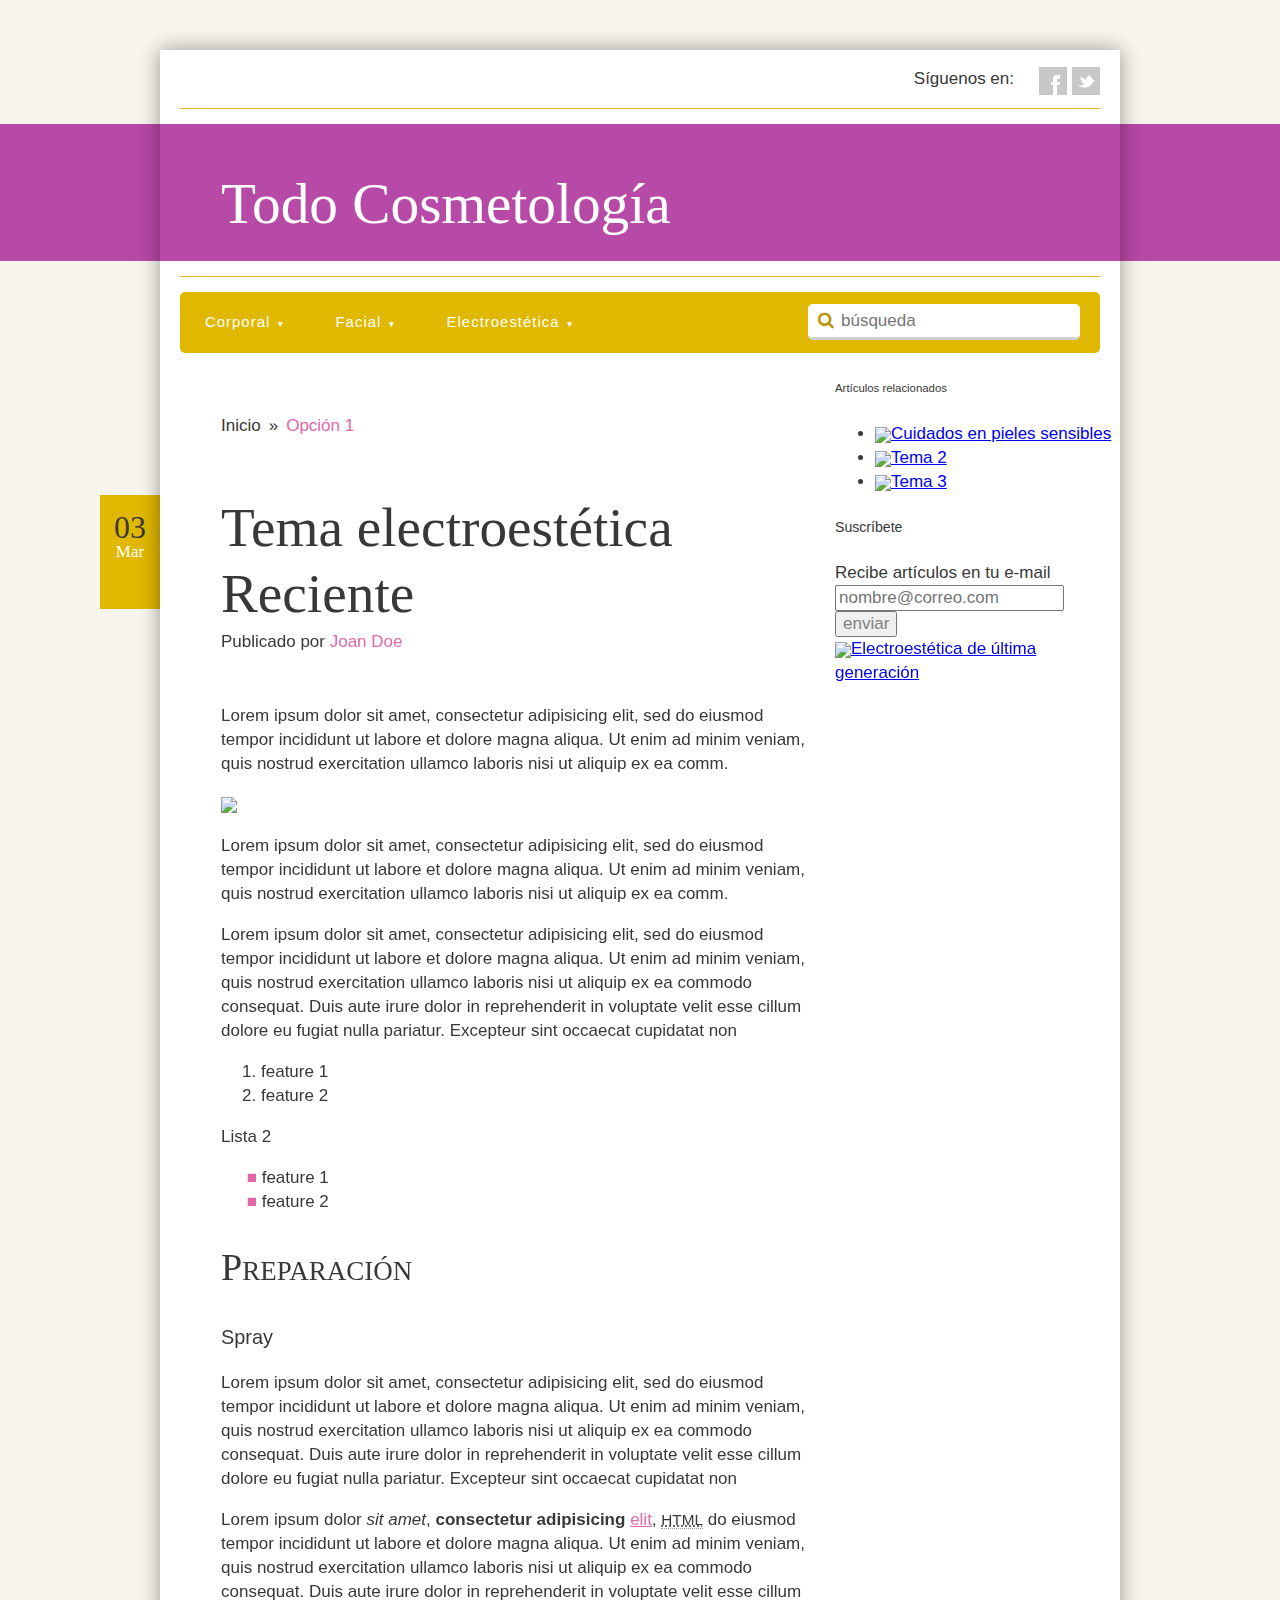
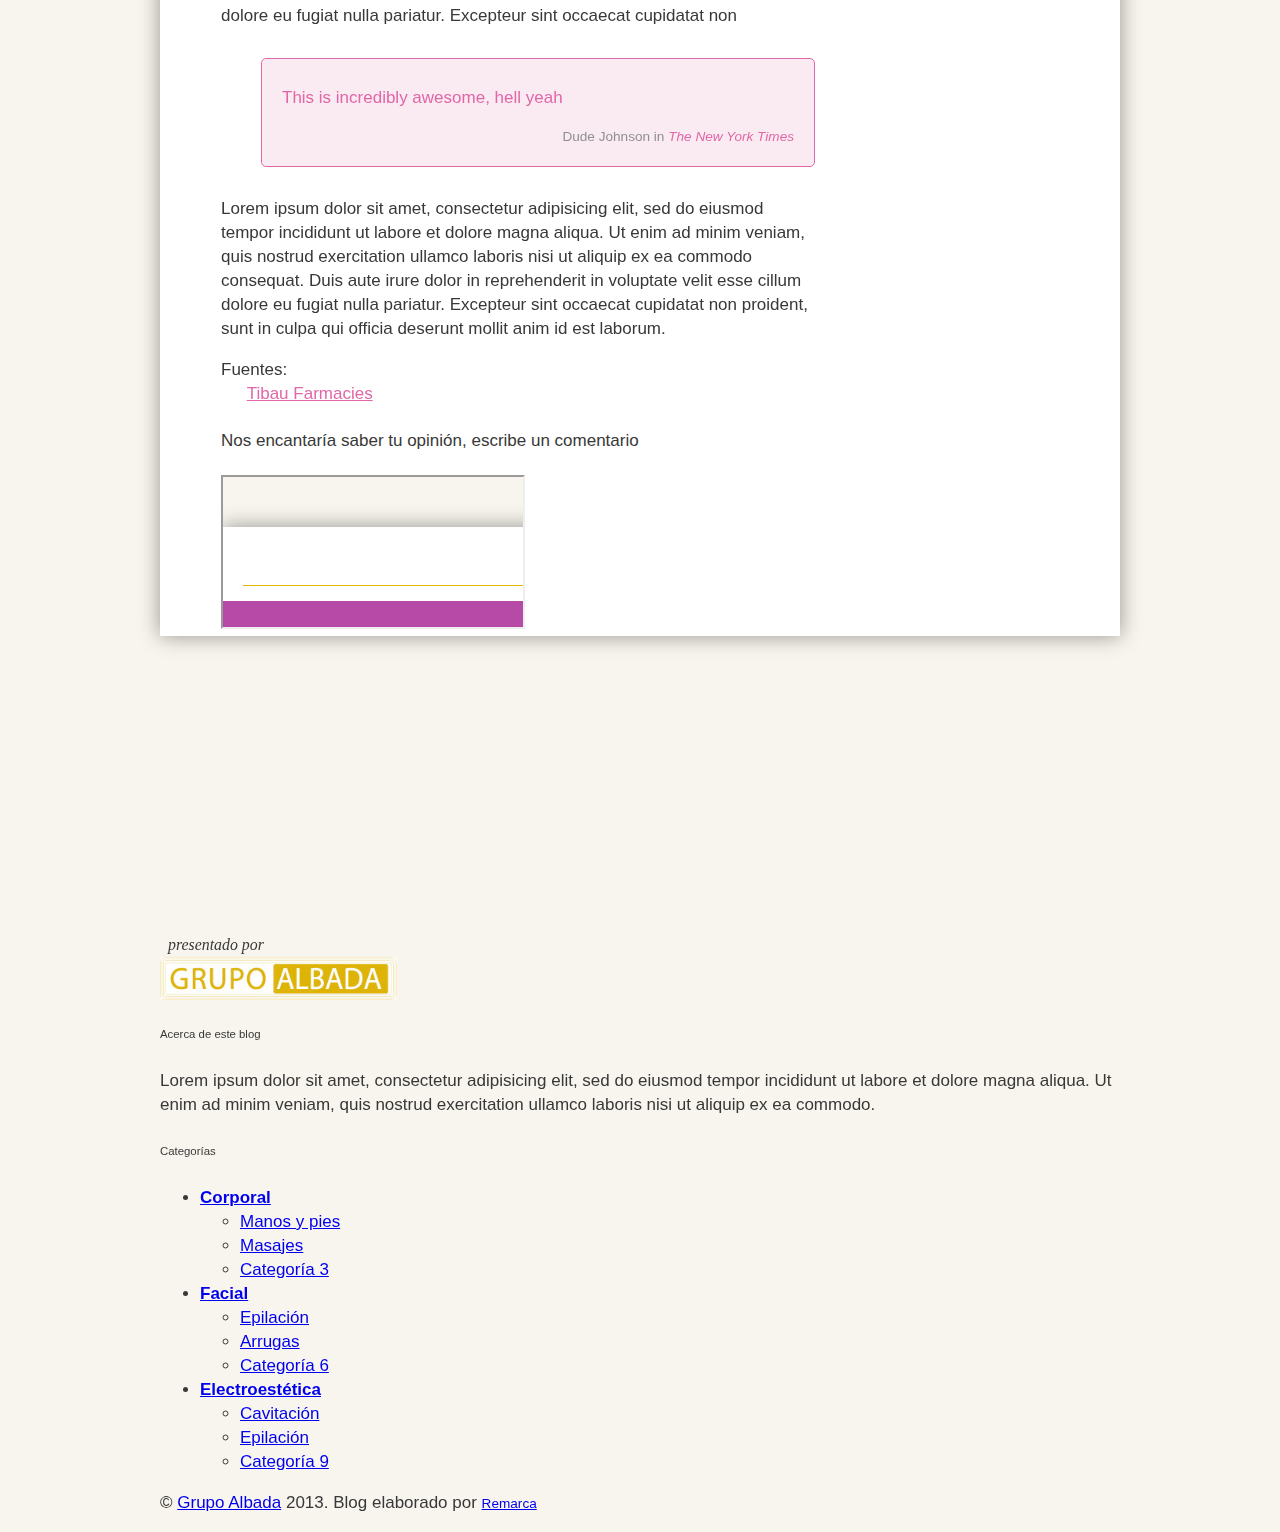
==== index.html @ e020bf1d "Articulo completado" ====
<!DOCTYPE html>
<!--[if lt IE 7]>      <html class="no-js lt-ie9 lt-ie8 lt-ie7"> <![endif]-->
<!--[if IE 7]>         <html class="no-js lt-ie9 lt-ie8"> <![endif]-->
<!--[if IE 8]>         <html class="no-js lt-ie9"> <![endif]-->
<!--[if gt IE 8]><!--> <html class="no-js"> <!--<![endif]-->
	<head>
		<meta charset="utf-8">
		<meta http-equiv="X-UA-Compatible" content="IE=edge,chrome=1">
		<title>Todo Cosmetología</title>
		<meta name="description" content="">
		<meta name="viewport" content="width=device-width">

		<!-- Place favicon.ico and apple-touch-icon.png in the root directory -->

		<link rel="stylesheet" href="css/normalize.css">
		<link rel="stylesheet" type="text/css" href="css/font-awesome.min.css"> 
		<!--[if IE 7]> 
		<link rel="stylesheet" type="text/css" href="css/font-awesome-ie7.min.css">
		<![endif]-->
		<link rel="stylesheet" href="css/main.css">
		<script src="js/vendor/modernizr-2.6.2.min.js"></script>
	</head>
	<body>
		<!--[if lt IE 7]>
			<p class="chromeframe">You are using an <strong>outdated</strong> browser. Please <a href="http://browsehappy.com/">upgrade your browser</a> or <a href="http://www.google.com/chromeframe/?redirect=true">activate Google Chrome Frame</a> to improve your experience.</p>
		<![endif]-->

		<!-- Add your site or application content here -->
		<div class="banda">&nbsp</div>
		<div id="page-wrap" class="page-width clearfix">
			<header>
				<div id="title">
					<HR>
					<a href="#" title="Todo Cosmetología"><div class="logo">Todo Cosmetología</div></a>
					<HR>
				</div>
				<div id="follow">
					<p>Síguenos en:</p>
					<ul class="social-icons">
						<li class="facebook"><a href="#">Facebook</a></li>
						<li class="twitter"><a href="#">Twitter</a></li>
					</ul>
				</div>
				<div class="menu clearfix">
					<nav id="main-menu">
						<ul>
							<li><a href="#">Corporal</a>
								<div class="dropdown visuallyhidden">
									<ul>
										<li>
											<ul class="sub-columna">
												<li><a href="#">Manos y pies</a></li>
												<li><a href="#">Patas</a></li>
												<li><a href="#">Pasteleria y <br> Sasonerie</a></li>
											</ul>
										</li>
										<li>
											<ul class="sub-columna">
												<li><a href="#">Opcion 2</a></li>
												<li><a href="#">Otra cosa</a></li>
											</ul>
										</li>
									</ul>
								</div>
							</li>
							<li><a href="#">Facial</a>
								<div class="dropdown visuallyhidden">
									<ul>
										<li>
											<ul class="sub-columna">
												<li><a href="#">Manos y pies</a></li>
												<li><a href="#">Patas</a></li>
												<li><a href="#">Pasteleria y <br> Sasonerie</a></li>
											</ul>
										</li>
										<li>
											<ul class="sub-columna">
												<li><a href="#">Opcion 2</a></li>
												<li><a href="#">Otra cosa</a></li>
											</ul>
										</li>
									</ul>
								</div>
							</li>
							<li><a href="#">Electroestética</a>
								<div class="dropdown visuallyhidden">
									<ul>
										<li>
											<ul class="sub-columna">
												<li><a href="#">Manos y pies</a></li>
												<li><a href="#">Patas</a></li>
												<li><a href="#">Pasteleria y <br> Sasonerie</a></li>
											</ul>
										</li>
										<li>
											<ul class="sub-columna">
												<li><a href="#">Opcion 2</a></li>
												<li><a href="#">Otra cosa</a></li>
											</ul>
										</li>
									</ul>
								</div>
							</li>
						</ul>
					</nav>	<!-- End of main-menu -->
					<form>
						<label class="visuallyhidden">Búsqueda</label>
						<i class="icon-search"></i><input type="search" name="search" placeholder="búsqueda">
						<button class="visuallyhidden" type="submit">Buscar</button> <!-- Buscar con enter key, aparecer boton cuando este activo -->
					</form>
				</div>	<!-- End of menu -->

			</header> <!-- END of header -->
			<div id="main-content">
				<nav id="breadcrumbs">
					<ul>
						<li><a href="#">Inicio</a><span class="divider">&raquo;</span></li> <!-- bootstarp o foundation? -->
						<li><a href="#">Opción 1</a></li>
					</ul>
				</nav>
				<div class="blog-post">
					<article>
						<h1>Tema electroestética Reciente</h1>
						<time datetime="2013-01-10" itemprop="datePublished"><span>03</span><p>Mar</p></time>
						<div class="author">Publicado por <span>Joan Doe</span></div>
						<p class="intro">Lorem ipsum dolor sit amet, consectetur adipisicing elit, sed do eiusmod
						tempor incididunt ut labore et dolore magna aliqua. Ut enim ad minim veniam,
						quis nostrud exercitation ullamco laboris nisi ut aliquip ex ea comm.</p>
						<img src="http://placehold.it/595x397">
						<p>Lorem ipsum dolor sit amet, consectetur adipisicing elit, sed do eiusmod
						tempor incididunt ut labore et dolore magna aliqua. Ut enim ad minim veniam,
						quis nostrud exercitation ullamco laboris nisi ut aliquip ex ea comm.</p>
						<p>Lorem ipsum dolor sit amet, consectetur adipisicing elit, sed do eiusmod
						tempor incididunt ut labore et dolore magna aliqua. Ut enim ad minim veniam,
						quis nostrud exercitation ullamco laboris nisi ut aliquip ex ea commodo
						consequat. Duis aute irure dolor in reprehenderit in voluptate velit esse
						cillum dolore eu fugiat nulla pariatur. Excepteur sint occaecat cupidatat non
						</p>
						<ol>
							<li>feature 1</li>
							<li>feature 2</li>
						</ol>
						<p>Lista 2</p>
						<ul>
							<li>feature 1</li>
							<li>feature 2</li>
						</ul>
						<h2>Preparación</h2>
						<h3>Spray</h3>
						<p>Lorem ipsum dolor sit amet, consectetur adipisicing elit, sed do eiusmod
						tempor incididunt ut labore et dolore magna aliqua. Ut enim ad minim veniam,
						quis nostrud exercitation ullamco laboris nisi ut aliquip ex ea commodo
						consequat. Duis aute irure dolor in reprehenderit in voluptate velit esse
						cillum dolore eu fugiat nulla pariatur. Excepteur sint occaecat cupidatat non
						</p>
						<p>Lorem ipsum dolor <em>sit amet</em>, <strong>consectetur adipisicing</strong> <a href="#" title="blagh">elit</a>, <abbr class="iniciales" title="Hyper Text Markup Lannguage">HTML</abbr> do eiusmod
						tempor incididunt ut labore et dolore magna aliqua. Ut enim ad minim veniam,
						quis nostrud exercitation ullamco laboris nisi ut aliquip ex ea commodo
						consequat. Duis aute irure dolor in reprehenderit in voluptate velit esse
						cillum dolore eu fugiat nulla pariatur. Excepteur sint occaecat cupidatat non
						</p>
						<blockquote>
							<p>This is incredibly awesome, hell yeah</p>
							<small>Dude Johnson in <cite title="NY Times">The New York Times</cite></small>
						</blockquote>
						<p>Lorem ipsum dolor sit amet, consectetur adipisicing elit, sed do eiusmod
						tempor incididunt ut labore et dolore magna aliqua. Ut enim ad minim veniam,
						quis nostrud exercitation ullamco laboris nisi ut aliquip ex ea commodo
						consequat. Duis aute irure dolor in reprehenderit in voluptate velit esse
						cillum dolore eu fugiat nulla pariatur. Excepteur sint occaecat cupidatat non
						proident, sunt in culpa qui officia deserunt mollit anim id est laborum.</p>
						<span>Fuentes:</span>
						<ul>
							<li><a href="#">Tibau Farmacies</a></li>
						</ul>
					</article>
					<div id="comments">
						<h4>Nos encantaría saber tu opinión, escribe un comentario</h4>
						<iframe src="#"></iframe>
					</div>
				</div> <!-- END of blog-post -->
			</div> <!-- END of main-content -->
			<aside>
				<div class="articulos-sidebar">
					<h6>Artículos relacionados</h6>
					<ul>
						<li><a href="#"><img src="http://placehold.it/80x110"/><span>Cuidados en pieles sensibles</span></a></li>
						<li><a href="#"><img src="http://placehold.it/80x110"/><span>Tema 2</span></a></li>
						<li><a href="#"><img src="http://placehold.it/80x110"/><span>Tema 3</span></a></li>
					</ul>
				</div>
				<div id="suscribirse">
					<h5>Suscríbete</h5>
					<form>
						<label for="suscribe">Recibe artículos en tu e-mail</label>
						<input name="suscribe" placeholder="nombre@correo.com" type="email">
						<input type="submit" name="enviar" value="enviar">
					</form>
				</div>
				<div class="ad-sidebar">
					<a href="#"><img src="http://placehold.it/285x161" /><span>Electroestética de última generación</span></a>
				</div>
			</aside> <!-- END of Sidebar -->
		</div> <!-- END of page-wrap -->
		<footer class="page-width">
		<div id="grupoalbada" class="page-width">
			<SPAN>presentado por</SPAN>
			<a href="#"><img src="img/albada-logo.jpg" alt="Grupo Albada"/></a>
		</div>
		<div>
			<H6>Acerca de este blog</H6>
			<p>Lorem ipsum dolor sit amet, consectetur adipisicing elit, sed do eiusmod
			tempor incididunt ut labore et dolore magna aliqua. Ut enim ad minim veniam,
			quis nostrud exercitation ullamco laboris nisi ut aliquip ex ea commodo.</p>
		</div>
		<div>
			<h6>Categorías</h6>
			<ul>
				<li><strong><a href="#">Corporal</a></strong>
					<ul>
						<li><a href="#">Manos y pies</a></li>
						<li><a href="#">Masajes</a></li>
						<li><a href="#">Categoría 3</a></li>
					</ul>
				</li>
				<li><strong><a href="#">Facial</a></strong>
					<ul>
						<li><a href="#">Epilación</a></li>
						<li><a href="#">Arrugas</a></li>
						<li><a href="#">Categoría 6</a></li>
					</ul>
				</li>
				<li><strong><a href="#">Electroestética</a></strong>
					<ul>
						<li><a href="#">Cavitación</a></li>
						<li><a href="#">Epilación</a></li>
						<li><a href="#">Categoría 9</a></li> 
					</ul>
				</li>
			</ul>
		</div>
		<div id="copyright">
			<p>&copy; <a href="#">Grupo Albada</a> 2013. Blog elaborado por <small><a href="#">Remarca</a></small></p>
		</div>

		</footer>


		<script src="//ajax.googleapis.com/ajax/libs/jquery/1.9.1/jquery.min.js"></script>
		<script>window.jQuery || document.write('<script src="js/vendor/jquery-1.9.1.min.js"><\/script>')</script>
		<script src="js/plugins.js"></script>
		<script src="js/main.js"></script>

		<!-- Google Analytics: change UA-XXXXX-X to be your site's ID. -->
		<script>
			var _gaq=[['_setAccount','UA-XXXXX-X'],['_trackPageview']];
			(function(d,t){var g=d.createElement(t),s=d.getElementsByTagName(t)[0];
			g.src=('https:'==location.protocol?'//ssl':'//www')+'.google-analytics.com/ga.js';
			s.parentNode.insertBefore(g,s)}(document,'script'));
		</script>
	</body>
</html>
---- css/main.css ----
/*
 * HTML5 Boilerplate
 *
 * What follows is the result of much research on cross-browser styling.
 * Credit left inline and big thanks to Nicolas Gallagher, Jonathan Neal,
 * Kroc Camen, and the H5BP dev community and team.
 */

/* ==========================================================================
   Imports
   ========================================================================== */

@import url(http://fast.fonts.com/cssapi/2db1a53e-09d8-42f1-ae1e-91b270058170.css);

/* ==========================================================================
   Base styles: opinionated defaults
   ========================================================================== */

html,
button,
input,
select,
textarea {
    color: #383838;
}

body {
    font-size: 1.0625em; /* 17px / 16px */
    line-height: 1.411764706;   
}

/*
 * Remove text-shadow in selection highlight: h5bp.com/i
 * These selection declarations have to be separate.
 * Customize the background color to match your design.
 */

::-moz-selection {
    background: #E167A7;
    text-shadow: none;
}

::selection {
    background: #E167A7;
    text-shadow: none;
}

/*
 * A better looking default horizontal rule
 */

hr {
    display: block;
    height: 1px;
    border: 0;
    border-top: 1px solid #ccc;
    margin: 1em 0;
    padding: 0;
}

/*
 * Remove the gap between images and the bottom of their containers: h5bp.com/i/440
 */

img {
    vertical-align: middle;
}

/*
 * Remove default fieldset styles.
 */

fieldset {
    border: 0;
    margin: 0;
    padding: 0;
}

/*
 * Allow only vertical resizing of textareas.
 */

textarea {
    resize: vertical;
}

/* ==========================================================================
   Chrome Frame prompt
   ========================================================================== */

.chromeframe {
    margin: 0.2em 0;
    background: #ccc;
    color: #000;
    padding: 0.2em 0;
}

/* ==========================================================================
   Typography
   ========================================================================== */

/*font-family:'Didot W01 Bold';
font-family:'Didot W02 Bold Italic';*/

body, p, span {
    font-family: 'CallunaSansW01-Regular', sans-serif;
}

h1, h2 {
    font-family: "AbrilW01-DisplayRegular", Didot, Garamond, serif;
    line-height: 1.2;
    font-weight: normal;
}

h3, h4, h5, h6 {
    font-family: 'Calluna Sans W01 Bold', 'Helvetica-bold', sans-serif;
    font-weight: normal;
}

h1 { font-size: 3.25em; }
h2 { font-size: 2.25em; }


form input {
    color: gray;
}

.logo  {
    color: white;
    font-style: normal;
    font-weight: normal;
    font-size: 3.37125em;
    font-family: "AbrilW01-DisplayItalic", Didot, Garamond, serif;
}

#grupoalbada span {
    font-size: .933333em;
    font-family: Georgia, Times, serif;
    font-style: italic;
}

#title a { text-decoration: none; }

#main-menu ul li a {    
    font-size: 0.875em; /* 14px / 16px */
    font-family: 'Calluna Sans W01 Bold', 'Helvetica-bold', sans-serif;
    text-decoration: none;
    color:#fff;
    letter-spacing: .07em;
}

/* Article */

time {
    text-align: center;
}

time span, time p {
    font-family: 'AbrilW01-DisplayRegular', Didot, Garamond, serif;
}

time span {
    font-size: 1.875em;
}

time p {
    color: white;
}

.author span {
    color: #E167A7;
}

article h2 {
    font-variant: small-caps;
}

article a {
    color: #E167A7;
}

article strong {
    font-family: 'Calluna Sans W01 Bold', "Helvetica-bold", sans-serif;
}

blockquote {
    color: #E167A7;
}

blockquote small {
    color: #909090;
    text-align: right;
}

blockquote cite {
    color: #E167A7;
}

.iniciales {
    font-size: 90%;
    text-transform: uppercase;
}

/* ==========================================================================
   Author's custom styles
   ========================================================================== */

html {
    background: #F7F5ED;
}

.banda {
    content: "";
    width: 100%;
    height: 137px;
    position: absolute;
    top: 124px;
    background-color: #B749A7;
    z-index: -10;
}

.page-width {
    width: 960px;
}

#grupoalbada {
    margin: 40px auto 0;
}
#grupoalbada span { padding-left: .833333333%; }
#grupoalbada a {
    display: block;
}
#grupoalbada img {
    width: 237px;
}

.social-icons {
    margin-right: 20px;
    margin-left: -20px;
}

.social-icons li {
    display: inline;
    list-style: none;
    text-indent: -9999px;
    margin-left: 5px;
    float: left;
    -webkit-transition: all 0.3s ease-in-out;
       -moz-transition: all 0.3s ease-in-out;
        -ms-transition: all 0.3s ease-in-out;
         -o-transition: all 0.3s ease-in-out;
            transition: all 0.3s ease-in-out;
}

.social-icons li a {
    background-repeat: no-repeat;
    background-position: 0 0;
    display: block;
    height: 28px;
    width: 28px;
}

.social-icons li:hover { background-position: 0 -38px; }

.facebook { background: url('../img/icons/social/facebook.png') no-repeat; }
.twitter { background: url('../img/icons/social/twitter.png') no-repeat; }

#page-wrap {
    margin: 50px auto 297px;
    background: white;
    box-shadow: 0 0 20px rgba(0,0,0,0.4);
}

header { 
    position: relative;
    padding-top: 43px; 
}

header hr {
    margin: 15px 0;
    background: #E1B800;
    border: none;
    border-left: 20px solid white;
    border-right: 20px solid white;
}

#follow {
    top: 0;
    right: 0;
    position: absolute;
}

#follow p, #follow li {
    float: left;
}

#follow ul { float: right;}

.logo {
    background: #B749A7;
    padding: 40px 6.354166667% 0; /* 61px / 960px */
    height: 97px;
}

/* Menu principal */

.menu {
    background-color: #E1B800;
    border-radius: 5px;
    margin: 0 20px;
}

#main-menu ul {
    margin: 0;
}

#main-menu ul li {
    float: left;
}



#main-menu ul li a {
    display: block;
    padding: 20px 25px;  
}

#main-menu ul li a:hover {
    background-color: #b69400;
}

#main-menu ul li:first-child a {
    border-radius: 5px 0 0 5px;
}

#main-menu ul li a:after {
    content: "\25BC";
    font-size: .5625em;
    padding-left: .7em;
}

.dropdown {
    position: absolute;
    background-color: #b69400;
    margin-top: -3px;
    border-top: 3px solid #E1B800;
    box-shadow: inset 0px 4px 5px -5px rgba(0,0,0,0.5);
    padding-bottom: 20px;
    border-radius: 0 0 5px 5px;
}

.dropdown li {
    float: none;
}

#main-menu .dropdown ul li a:after {
    content: none;
}

#main-menu .dropdown ul.sub-columna li {
    float: none;
}

#main-menu .dropdown ul li a {
    padding-bottom: 0;
}

#main-menu .dropdown ul li a:hover {
    color: #806800;
    background: transparent;
    -webkit-transition: all .15s ease;
       -moz-transition: all .15s ease;
         -o-transition: all .15s ease;
            transition: all .15s ease;
}

.arrow-right {
    width: 0;
    height: 0;
    border-top: 5px solid transparent;
    border-bottom: 5px solid transparent;
    border-left: 5px solid white;
}

.menu form {
    position: relative;
    float: right;
    padding: 12px 20px;
}

.menu form input,  .menu form button {
    vertical-align: middle;
}

.menu form input {
    height: 30px;
    width: 237px;
    border-radius: 5px;
    border: none;
    border-top: solid transparent 1px;
    border-bottom: solid #d0d0d0 3px;
    padding-left: 33px;
}

.menu form i {
    position: absolute;
    left: 30px;
    top: 1.1em;
    color: #b69400;
}

.menu form input:focus {
    outline: none;
}

/* layout */

#main-content {
    float: left;
    width: 594px;
    padding: 0 20px 0 61px;
}

aside {
    float: right;
    width: 285px;
}

footer {
    margin: 0 auto;
    clear: both;
}

/* Contenidos */

#breadcrumbs {
    padding: 44px 0;
}


#breadcrumbs li {
    float: left;
    margin-left: 8px;
}

#breadcrumbs li:first-child {
    margin: 0;
}

#breadcrumbs li a {
    text-decoration: none;
    color: #383838;
}

#breadcrumbs li a:last-child {
    color: #E167A7;
}

#breadcrumbs li a:hover {
    border-bottom: 2px solid #E167A7;
    -webkit-transition: all .15s ease;
       -moz-transition: all .15s ease;
         -o-transition: all .15s ease;
            transition: all .15s ease;
}

#breadcrumbs span {
    margin-left: 8px;
}

article {
    position: relative;
}

time {
    padding-top: 10px;
    width: 60px;
    height: 104px;
    position: absolute;
    background-color: #E1B800;
    top: 0;
    margin-left: -121px;
    z-index: -1;

}

time p {
    margin-top: -10px;
    clear: left;
}

.author {
    margin-top: -35px;
    margin-bottom: 50px;
}

blockquote {
    background-color: #faebf3;
    padding: 10px 20px 20px;
    margin: 30px 0px 30px 40px;
    border: 1px solid #E167A7;
    border-radius: 5px;
}

blockquote small {
    width: 100%;
    display: block;
}

abbr[title], abbr[data-original-title] {
cursor: help;
border-bottom: 1px dotted #999999;
}

article ul {
    list-style: none;
    padding: 0;
    margin: 0;
}

article ul li {
    padding-left: 2.5em;
    text-indent: -.99em;
}

article ul li:before {
    content: "\25A0 \0020";
    color: #E167A7;
}
article ul:last-child li:before {
    content: none;
    color: red;
}


/* ==========================================================================
   Helper classes
   ========================================================================== */

/*
 * Image replacement
 */

.ir {
    background-color: transparent;
    border: 0;
    overflow: hidden;
    /* IE 6/7 fallback */
    *text-indent: -9999px;
}

.ir:before {
    content: "";
    display: block;
    width: 0;
    height: 150%;
}

/*
 * Hide from both screenreaders and browsers: h5bp.com/u
 */

.hidden {
    display: none !important;
    visibility: hidden;
}

/*
 * Hide only visually, but have it available for screenreaders: h5bp.com/v
 */

.visuallyhidden {
    border: 0;
    clip: rect(0 0 0 0);
    height: 1px;
    margin: -1px;
    overflow: hidden;
    padding: 0;
    position: absolute;
    width: 1px;
}

/*
 * Extends the .visuallyhidden class to allow the element to be focusable
 * when navigated to via the keyboard: h5bp.com/p
 */

.visuallyhidden.focusable:active,
.visuallyhidden.focusable:focus {
    clip: auto;
    height: auto;
    margin: 0;
    overflow: visible;
    position: static;
    width: auto;
}

/*
 * Hide visually and from screenreaders, but maintain layout
 */

.invisible {
    visibility: hidden;
}

/*
 * Clearfix: contain floats
 *
 * For modern browsers
 * 1. The space content is one way to avoid an Opera bug when the
 *    `contenteditable` attribute is included anywhere else in the document.
 *    Otherwise it causes space to appear at the top and bottom of elements
 *    that receive the `clearfix` class.
 * 2. The use of `table` rather than `block` is only necessary if using
 *    `:before` to contain the top-margins of child elements.
 */

.clearfix:before,
.clearfix:after {
    content: " "; /* 1 */
    display: table; /* 2 */
}

.clearfix:after {
    clear: both;
}

/*
 * For IE 6/7 only
 * Include this rule to trigger hasLayout and contain floats.
 */

.clearfix {
    *zoom: 1;
}

/* ==========================================================================
   EXAMPLE Media Queries for Responsive Design.
   Theses examples override the primary ('mobile first') styles.
   Modify as content requires.
   ========================================================================== */

@media only screen and (min-width: 35em) {
    /* Style adjustments for viewports that meet the condition */
}

@media print,
       (-o-min-device-pixel-ratio: 5/4),
       (-webkit-min-device-pixel-ratio: 1.25),
       (min-resolution: 120dpi) {
    /* Style adjustments for high resolution devices */
}

/* ==========================================================================
   Print styles.
   Inlined to avoid required HTTP connection: h5bp.com/r
   ========================================================================== */

@media print {
    * {
        background: transparent !important;
        color: #000 !important; /* Black prints faster: h5bp.com/s */
        box-shadow: none !important;
        text-shadow: none !important;
    }

    a,
    a:visited {
        text-decoration: underline;
    }

    a[href]:after {
        content: " (" attr(href) ")";
    }

    abbr[title]:after {
        content: " (" attr(title) ")";
    }

    /*
     * Don't show links for images, or javascript/internal links
     */

    .ir a:after,
    a[href^="javascript:"]:after,
    a[href^="#"]:after {
        content: "";
    }

    pre,
    blockquote {
        border: 1px solid #999;
        page-break-inside: avoid;
    }

    thead {
        display: table-header-group; /* h5bp.com/t */
    }

    tr,
    img {
        page-break-inside: avoid;
    }

    img {
        max-width: 100% !important;
    }

    @page {
        margin: 0.5cm;
    }

    p,
    h2,
    h3 {
        orphans: 3;
        widows: 3;
    }

    h2,
    h3 {
        page-break-after: avoid;
    }
}
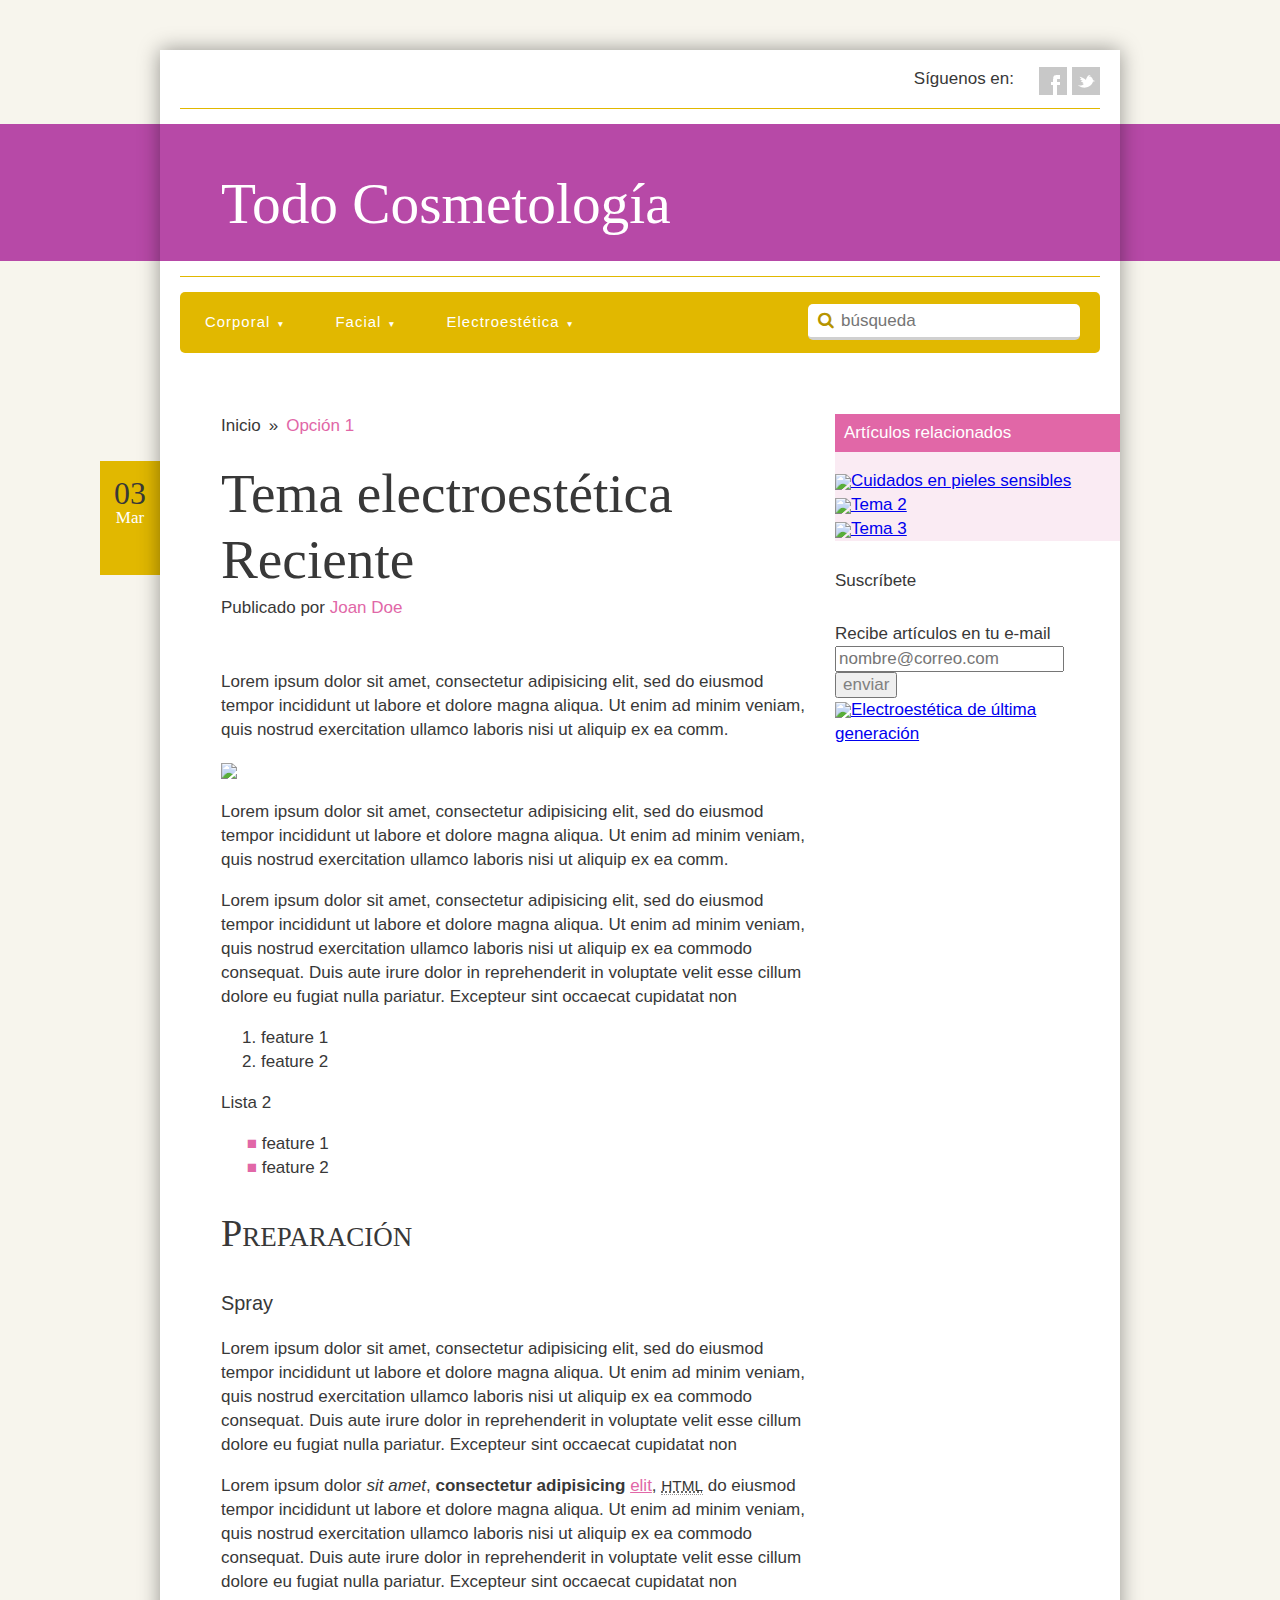
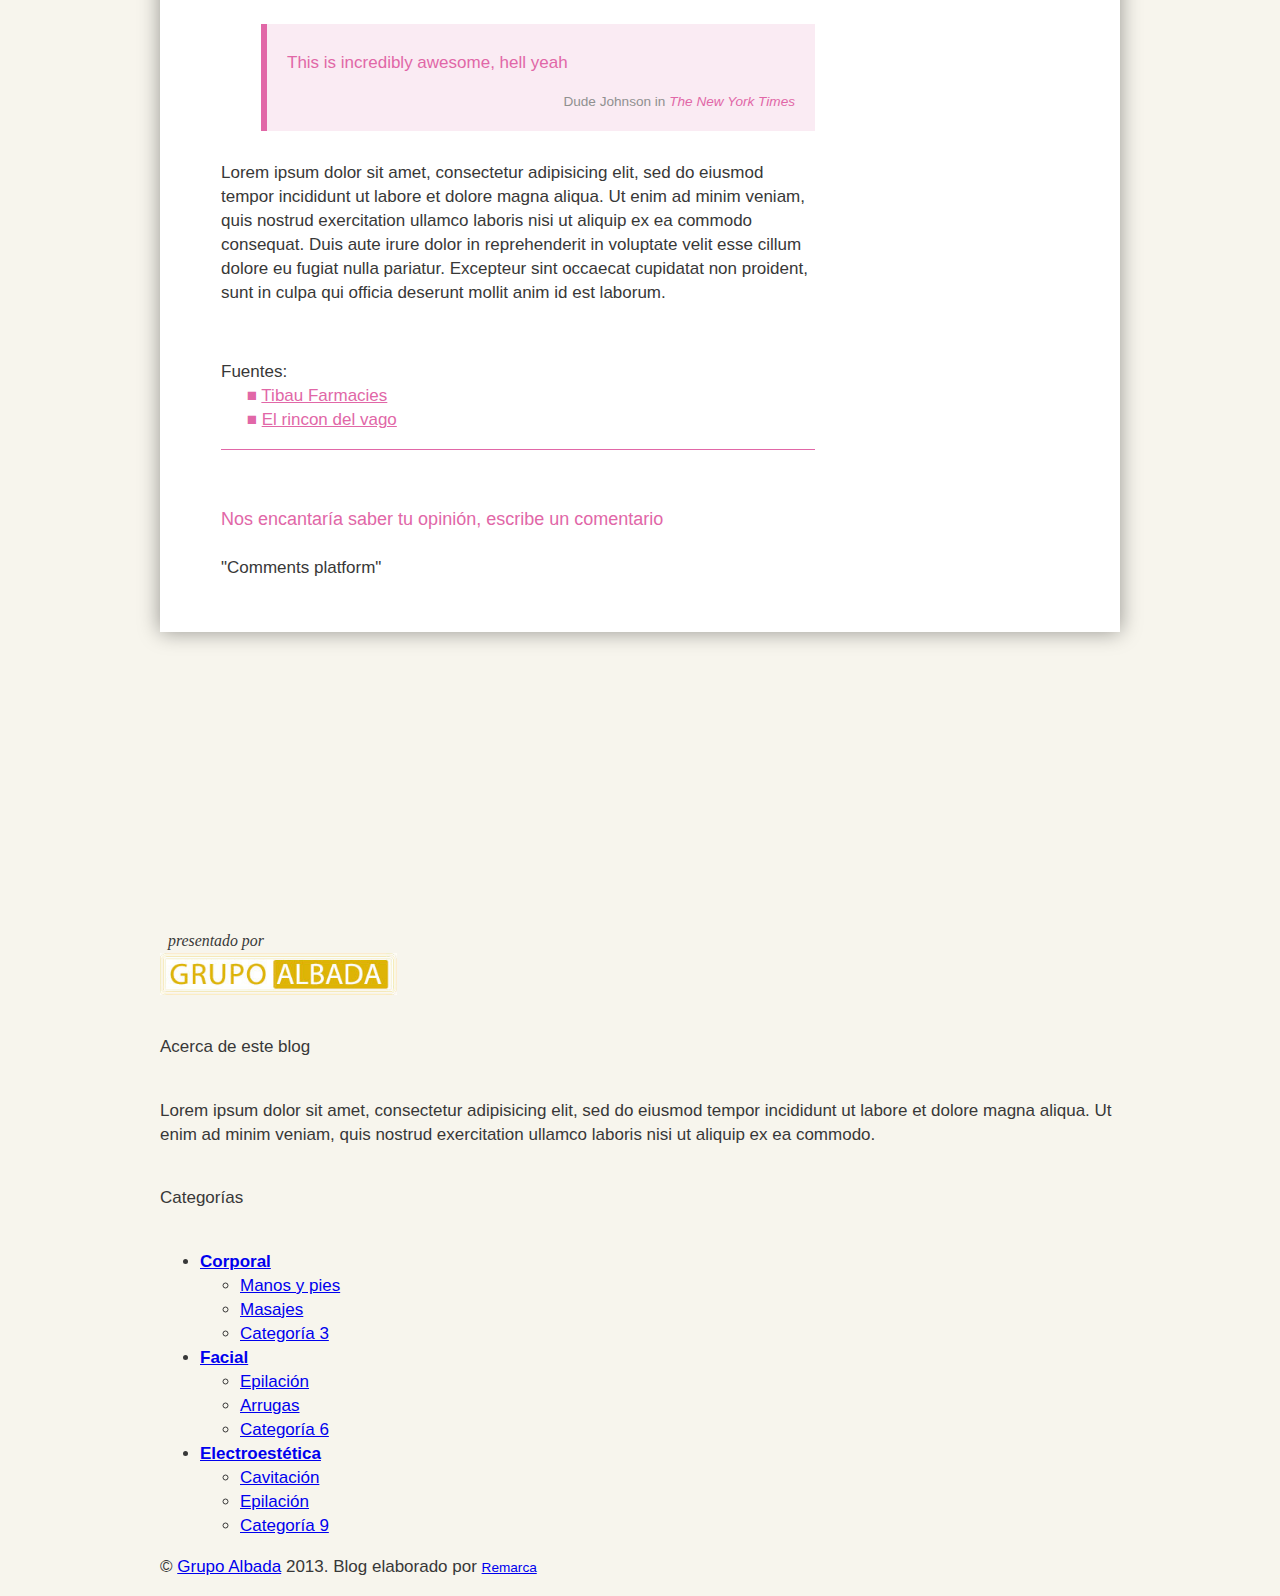
==== commit 82160a18: "Beginning of sidebars" ====
--- a/index.html
+++ b/index.html
@@ -169,26 +169,31 @@
 						consequat. Duis aute irure dolor in reprehenderit in voluptate velit esse
 						cillum dolore eu fugiat nulla pariatur. Excepteur sint occaecat cupidatat non
 						proident, sunt in culpa qui officia deserunt mollit anim id est laborum.</p>
-						<span>Fuentes:</span>
-						<ul>
-							<li><a href="#">Tibau Farmacies</a></li>
-						</ul>
+						<div class="referencia">
+							<span>Fuentes:</span>
+							<ul>
+								<li><a href="#">Tibau Farmacies</a></li>
+								<li><a href="#">El rincon del vago</a></li>
+							</ul>
+						<hr>
+						</div>
 					</article>
 					<div id="comments">
 						<h4>Nos encantaría saber tu opinión, escribe un comentario</h4>
-						<iframe src="#"></iframe>
+						<!-- <iframe src="#"></iframe> -->
+						<div>"Comments platform"</div>
 					</div>
 				</div> <!-- END of blog-post -->
 			</div> <!-- END of main-content -->
 			<aside>
-				<div class="articulos-sidebar">
+				<nav class="articulos-sidebar">
 					<h6>Artículos relacionados</h6>
 					<ul>
 						<li><a href="#"><img src="http://placehold.it/80x110"/><span>Cuidados en pieles sensibles</span></a></li>
 						<li><a href="#"><img src="http://placehold.it/80x110"/><span>Tema 2</span></a></li>
 						<li><a href="#"><img src="http://placehold.it/80x110"/><span>Tema 3</span></a></li>
 					</ul>
-				</div>
+				</nav>
 				<div id="suscribirse">
 					<h5>Suscríbete</h5>
 					<form>
--- a/css/main.css
+++ b/css/main.css
@@ -119,6 +119,9 @@
 
 h1 { font-size: 3.25em; }
 h2 { font-size: 2.25em; }
+h3 { font-size: 1.17em; }
+h4 { font-size: 1.058em;}
+h5, h6 { font-size: 1em; }
 
 
 form input {
@@ -199,6 +202,18 @@
 .iniciales {
     font-size: 90%;
     text-transform: uppercase;
+}
+
+#comments h4 {
+    color: #E167A7;
+    font-size: 1.058823529em; 
+}
+
+/* Sidebar */
+
+aside h6 {
+    font-family: 'CallunaSansW01-Regular', Helvetica, sans-serif;
+    color: #fff;
 }
 
 /* ==========================================================================
@@ -269,6 +284,7 @@
     margin: 50px auto 297px;
     background: white;
     box-shadow: 0 0 20px rgba(0,0,0,0.4);
+    padding-bottom: 3.058823529em;
 }
 
 header { 
@@ -418,7 +434,7 @@
 #main-content {
     float: left;
     width: 594px;
-    padding: 0 20px 0 61px;
+    margin: 61px 20px 0 61px;
 }
 
 aside {
@@ -434,7 +450,11 @@
 /* Contenidos */
 
 #breadcrumbs {
-    padding: 44px 0;
+    padding-bottom: 10px;
+}
+
+#breadcrumbs ul {
+    margin: 0;
 }
 
 
@@ -498,8 +518,7 @@
     background-color: #faebf3;
     padding: 10px 20px 20px;
     margin: 30px 0px 30px 40px;
-    border: 1px solid #E167A7;
-    border-radius: 5px;
+    border-left: 6px solid #E167A7;
 }
 
 blockquote small {
@@ -532,6 +551,29 @@
     color: red;
 }
 
+.referencia {
+    margin: 3.25em 0;
+}
+
+article hr {
+    border-top: #E167A7 solid 1px;
+}
+
+/* Sidebar */
+
+aside {
+    margin-top: 61px;
+}
+
+.articulos-sidebar {
+    background-color: #faebf3;
+}
+
+aside h6 {
+    background-color: #E167A7;
+    padding: .411764706em .529411765em;
+    margin: 0;
+}
 
 /* ==========================================================================
    Helper classes
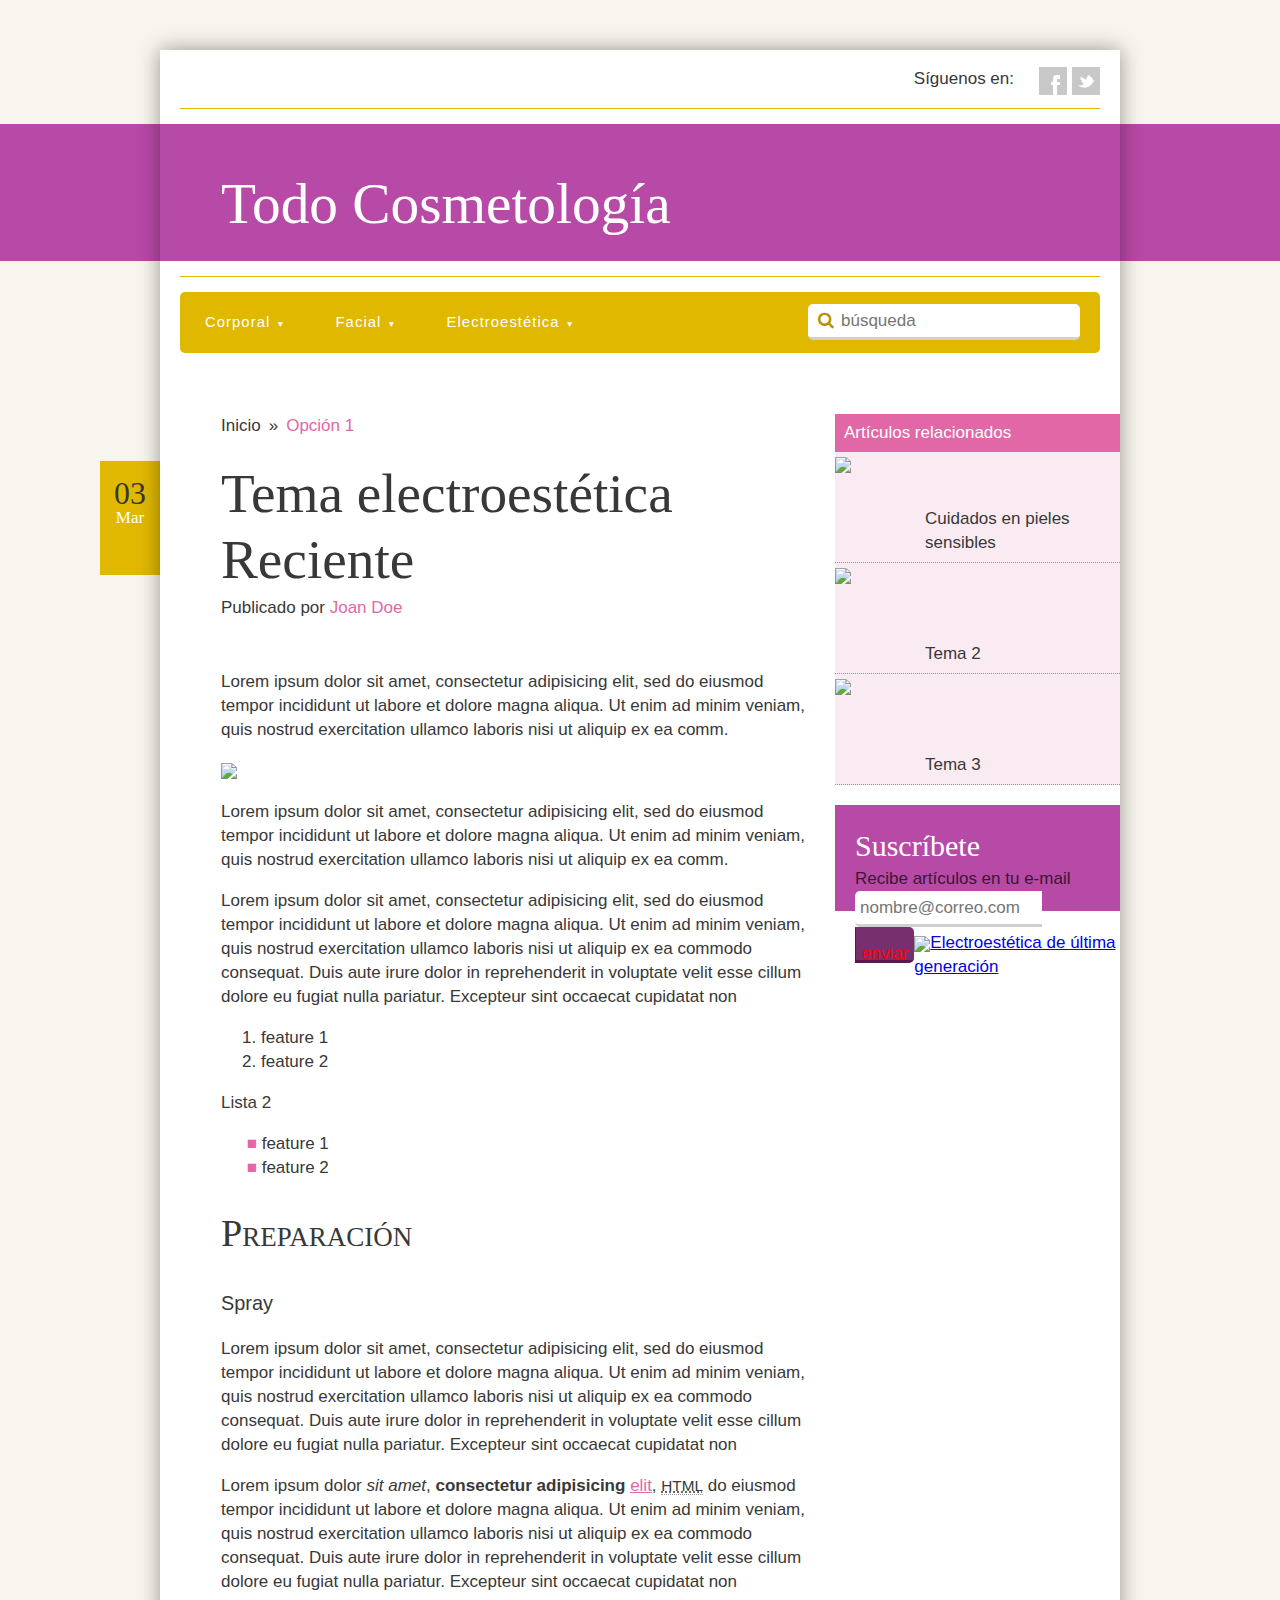
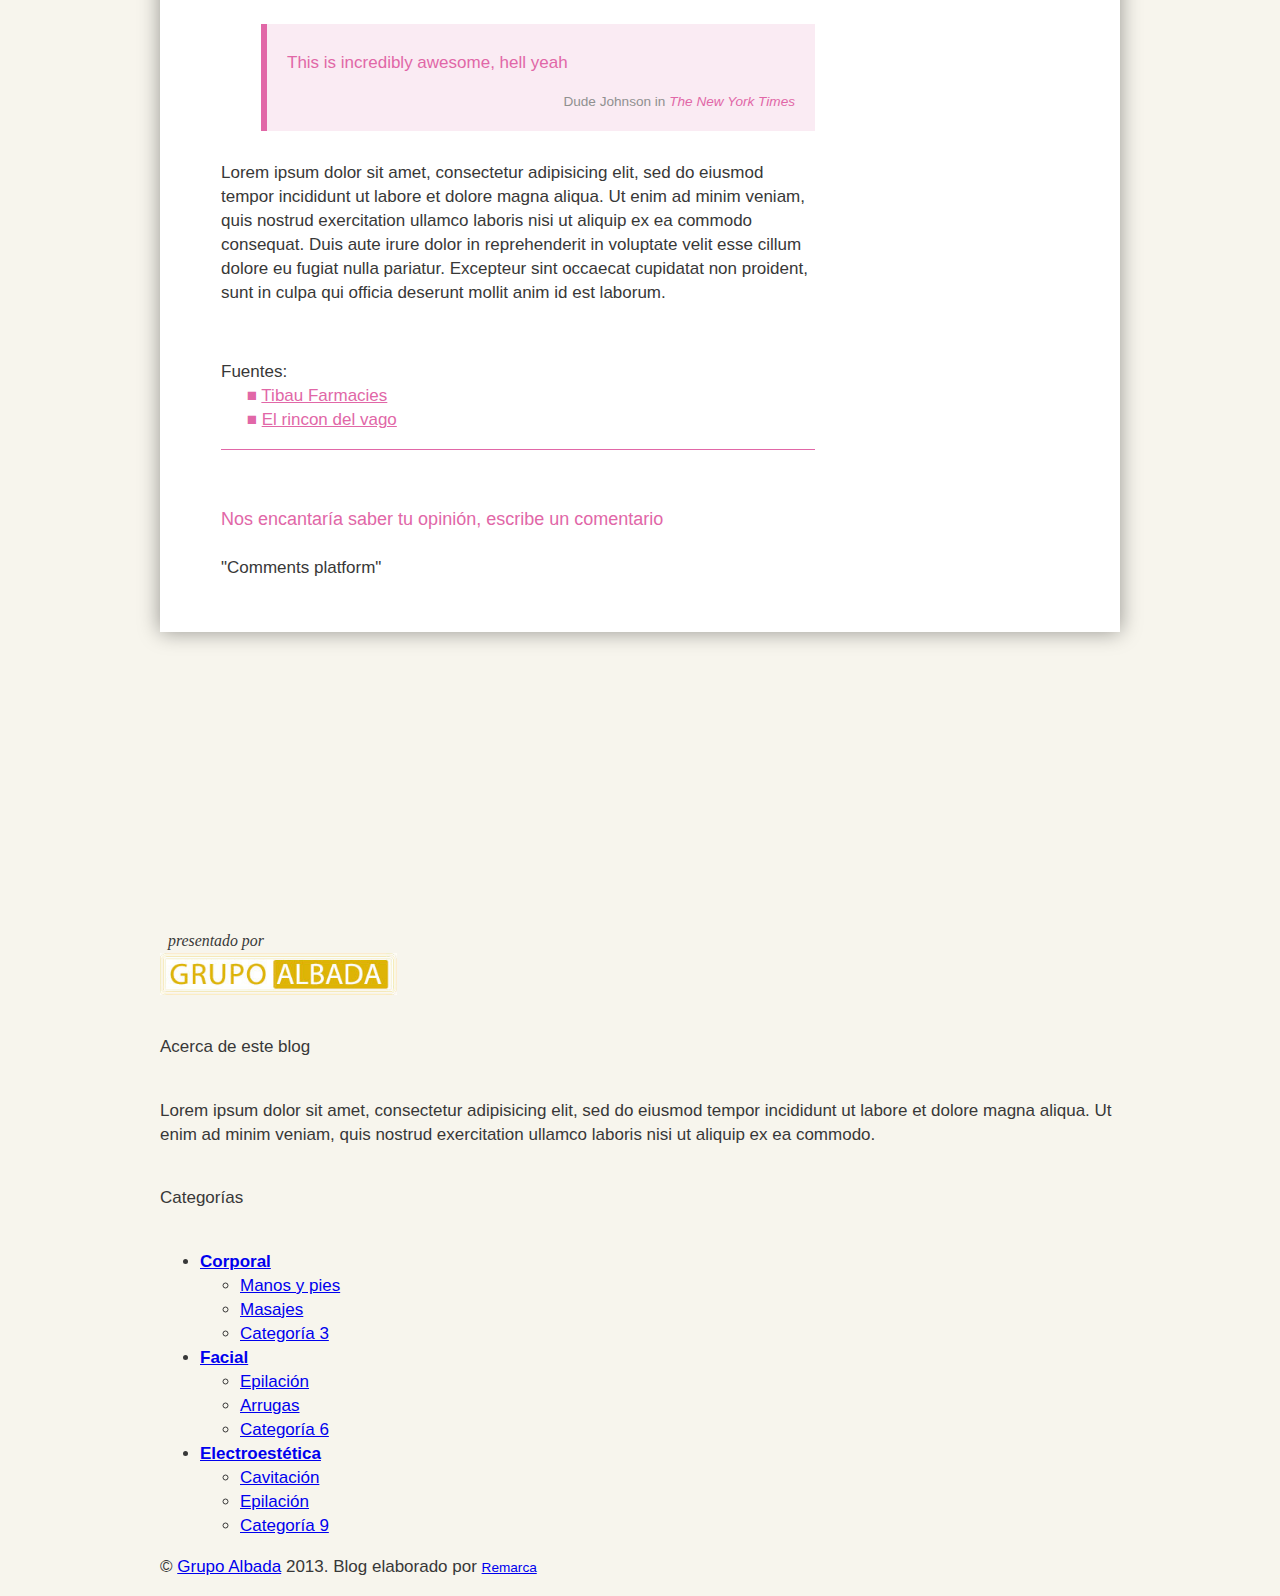
==== commit f2b8cc36: "Sidebar Articles" ====
--- a/index.html
+++ b/index.html
@@ -199,7 +199,7 @@
 					<form>
 						<label for="suscribe">Recibe artículos en tu e-mail</label>
 						<input name="suscribe" placeholder="nombre@correo.com" type="email">
-						<input type="submit" name="enviar" value="enviar">
+						<button type="submit" name="enviar" value="enviar">enviar</button>
 					</form>
 				</div>
 				<div class="ad-sidebar">
--- a/css/main.css
+++ b/css/main.css
@@ -214,6 +214,31 @@
 aside h6 {
     font-family: 'CallunaSansW01-Regular', Helvetica, sans-serif;
     color: #fff;
+}
+
+.articulos-sidebar a {
+    color: #383838;
+}
+
+.articulos-sidebar a:hover,
+a:focus {
+    color: #E167A7;
+    -webkit-transition: all .2s ease;
+       -moz-transition: all .2s ease;
+        -ms-transition: all .2s ease;
+         -o-transition: all .2s ease;
+            transition: all .2s ease;   
+}
+
+#suscribirse h5 {
+    color: #fff;
+    font-size: 1.764705882em;
+    font-family: 'AbrilW01-DisplayRegular', Didot, Garamond, serif;
+    font-weight: normal;
+}
+
+#suscribirse label {
+    color: #3a1735;
 }
 
 /* ==========================================================================
@@ -565,8 +590,8 @@
     margin-top: 61px;
 }
 
-.articulos-sidebar {
-    background-color: #faebf3;
+aside > div, aside > nav {
+    margin-bottom: 20px;
 }
 
 aside h6 {
@@ -574,6 +599,83 @@
     padding: .411764706em .529411765em;
     margin: 0;
 }
+
+.articulos-sidebar ul {
+    margin: 0;
+}
+
+.articulos-sidebar li {
+    border-bottom: #E167A7 dotted 1px;
+    height: 110px;
+    position: relative;
+}
+
+.articulos-sidebar a {
+    display: block;
+}
+
+.articulos-sidebar a img:hover, img:focus {
+    opacity: 0.6;
+    -webkit-transition: all .25s ease;
+       -moz-transition: all .25s ease;
+        -ms-transition: all .25s ease;
+         -o-transition: all .25s ease;
+            transition: all .25s ease;
+}
+
+.articulos-sidebar span {
+    display: block;
+    width: 190px;
+    position: absolute;
+    bottom: 7px;
+    left: 90px;
+}
+
+/*.articulos-sidebar li {
+    background: transparent url('http://placehold.it/80x110') 0 0 no-repeat;
+}
+*/
+.articulos-sidebar {
+    background-color: #faebf3;
+}
+
+#suscribirse {
+    background-color: #B749A7;
+    padding: 20px;
+}
+
+#suscribirse h5 {
+    margin: 0;
+}
+
+#suscribirse form input[name="suscribe"] {
+height: 30px;
+    width: 180px;
+border-radius: 5px 0 0 5px;
+border: none;
+border-top: solid transparent 1px;
+border-bottom: solid #d0d0d0 3px;
+padding-left: 5px;
+float: left;
+}
+
+#suscribirse form button[name="enviar"] {
+    float: left;
+    height: 30px;
+    border-radius: 0 5px 5px 0;
+    border: none;
+    border-left: solid 1px #5e1651;
+    border-top: solid transparent 1px;
+    border-bottom: solid #5e1651 3px;
+    padding: 16px 6px;
+    color: red;
+    background-color:#772f6d;
+    vertical-align: middle;
+    /*color: #772f6d;*/
+    content: "\25b6";
+}
+
+
 
 /* ==========================================================================
    Helper classes
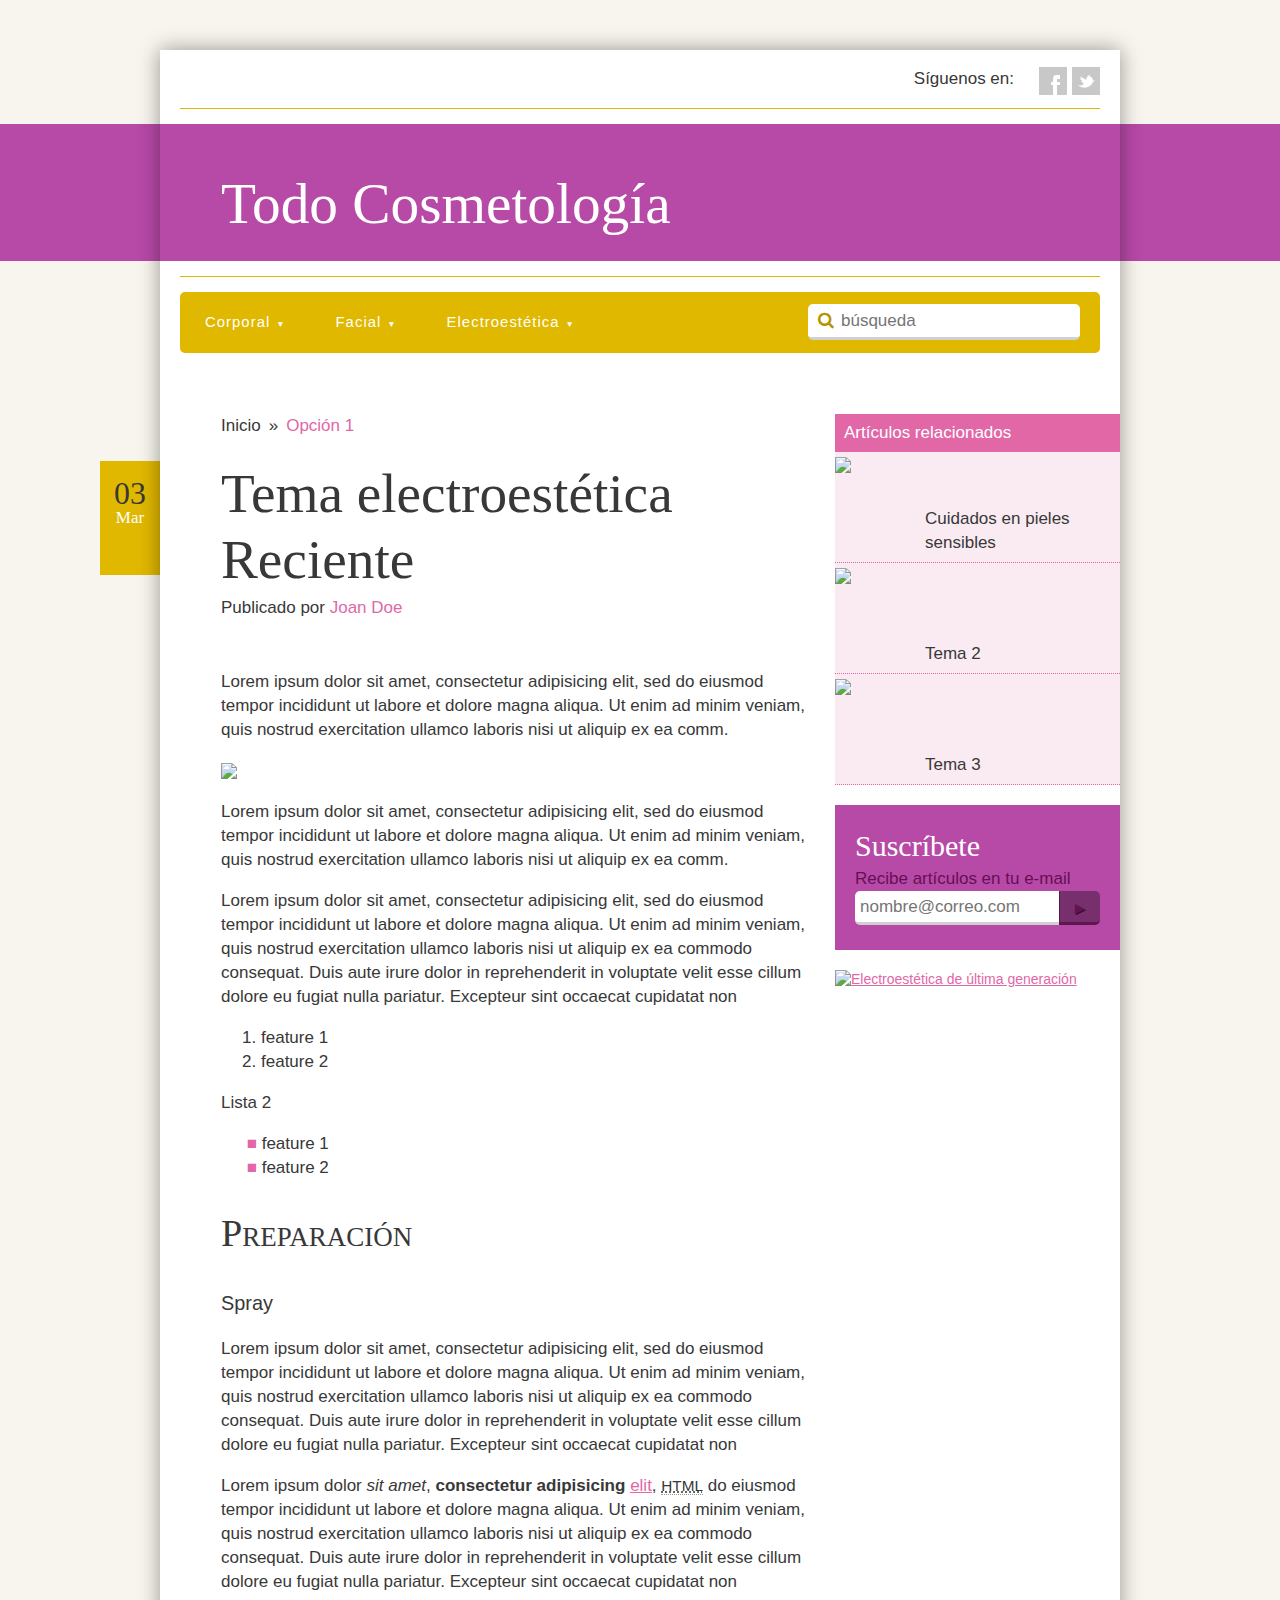
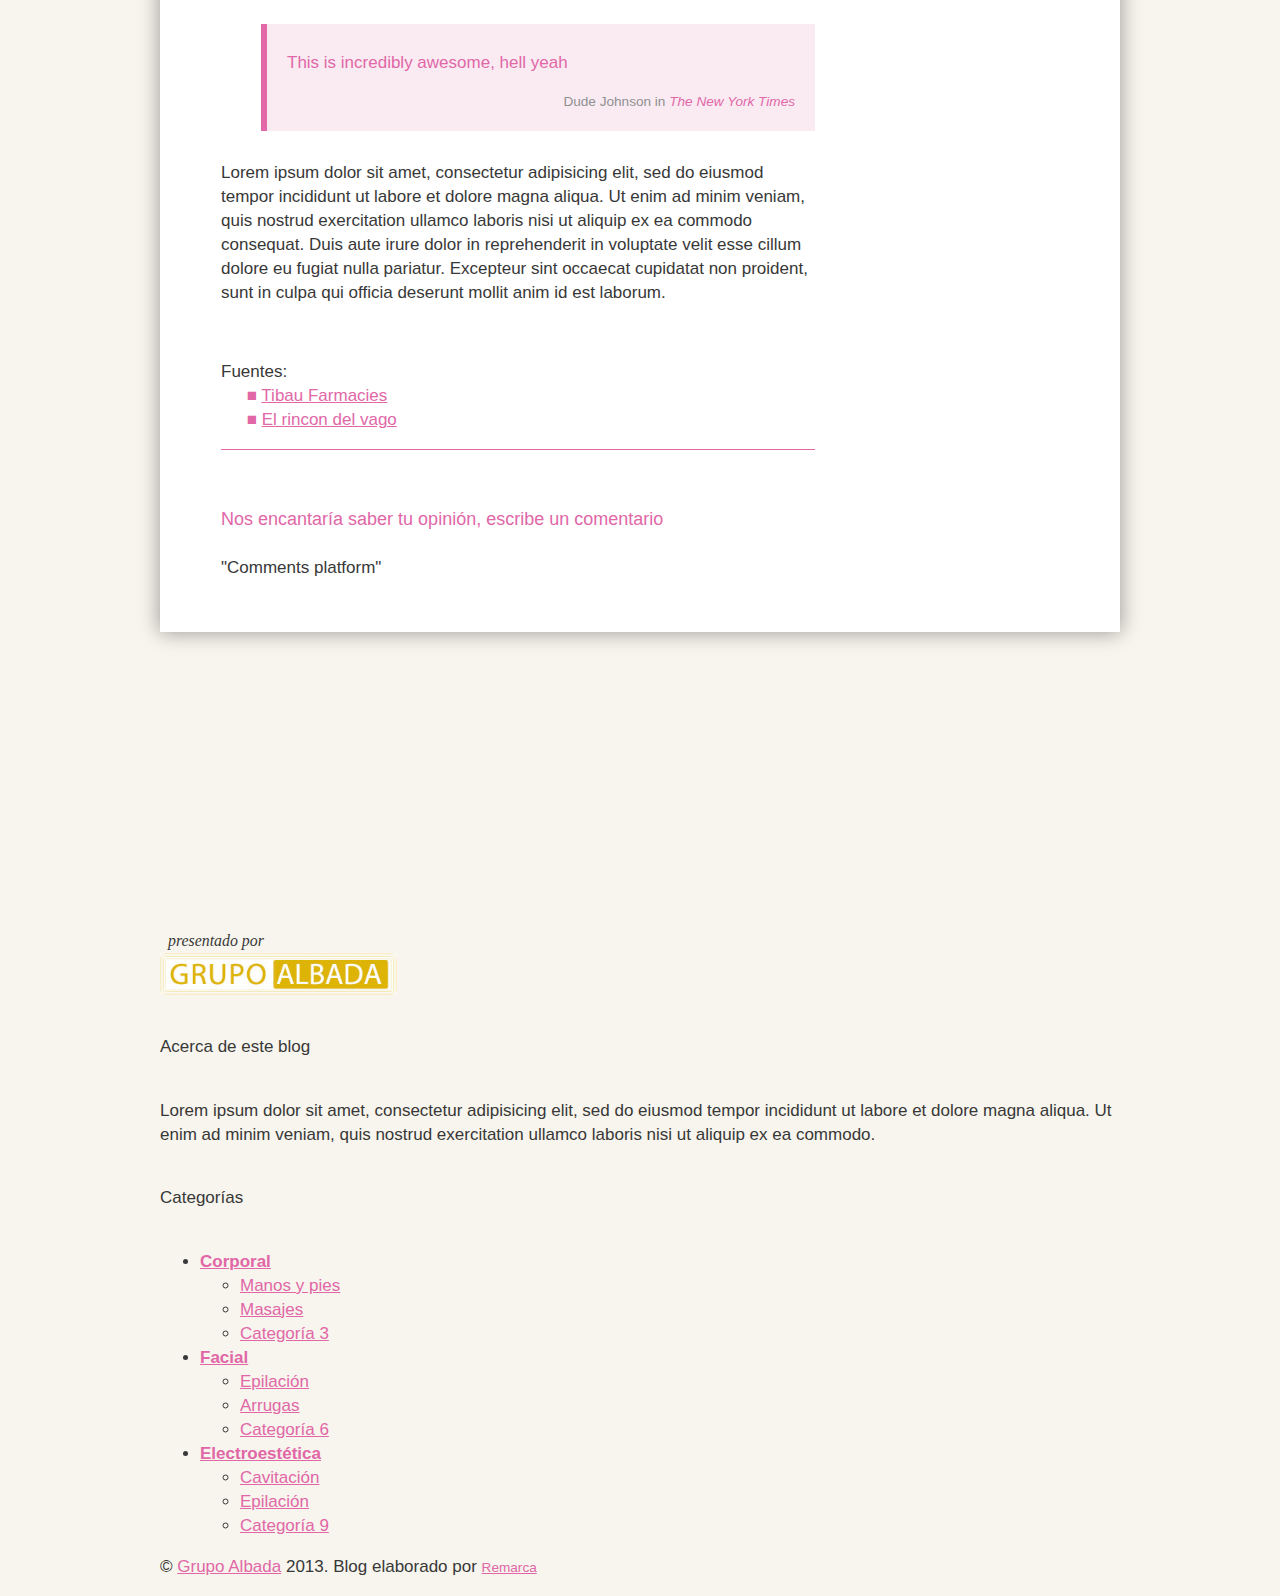
==== commit d966a3bb: "Suscribe y ad" ====
--- a/index.html
+++ b/index.html
@@ -199,7 +199,7 @@
 					<form>
 						<label for="suscribe">Recibe artículos en tu e-mail</label>
 						<input name="suscribe" placeholder="nombre@correo.com" type="email">
-						<button type="submit" name="enviar" value="enviar">enviar</button>
+						<a href="#" type="submit" name="enviar" value="enviar">&#9658;</a>
 					</form>
 				</div>
 				<div class="ad-sidebar">
--- a/css/main.css
+++ b/css/main.css
@@ -28,6 +28,9 @@
     font-size: 1.0625em; /* 17px / 16px */
     line-height: 1.411764706;   
 }
+
+a { color: #E167A7; }
+a:visited { color: #651053; }
 
 /*
  * Remove text-shadow in selection highlight: h5bp.com/i
@@ -238,8 +241,13 @@
 }
 
 #suscribirse label {
-    color: #3a1735;
-}
+    color: #651053;
+}
+
+.ad-sidebar {
+    font-size: .823529412em;
+}
+
 
 /* ==========================================================================
    Author's custom styles
@@ -642,6 +650,11 @@
 #suscribirse {
     background-color: #B749A7;
     padding: 20px;
+    height: 105px;
+}
+
+#suscribirse form {
+    position: relative;
 }
 
 #suscribirse h5 {
@@ -649,17 +662,17 @@
 }
 
 #suscribirse form input[name="suscribe"] {
-height: 30px;
-    width: 180px;
-border-radius: 5px 0 0 5px;
-border: none;
-border-top: solid transparent 1px;
-border-bottom: solid #d0d0d0 3px;
-padding-left: 5px;
-float: left;
-}
-
-#suscribirse form button[name="enviar"] {
+    height: 30px;
+    width: 195px;
+    border-radius: 5px 0 0 5px;
+    border: none;
+    border-top: solid transparent 1px;
+    border-bottom: solid #d0d0d0 3px;
+    padding:0 5px;
+    float: left;
+}
+
+/*#suscribirse form button[name="enviar"] {
     float: left;
     height: 30px;
     border-radius: 0 5px 5px 0;
@@ -671,11 +684,32 @@
     color: red;
     background-color:#772f6d;
     vertical-align: middle;
-    /*color: #772f6d;*/
-    content: "\25b6";
-}
-
-
+    content: "\25B6";
+}
+*/
+
+#suscribirse form a {
+    display: block;
+    height: 25px;
+    border-radius: 0 5px 5px 0;
+    border: none;
+    border-left: solid 1px #5e1651;
+    border-top: solid transparent 1px;
+    border-bottom: solid #5e1651 3px;
+    background-color: #772f6d;
+    color: #5e1651;
+    text-align: center;
+    padding-top: 5px;
+    position: absolute;
+    right: 0;
+    width: 40px;
+    text-decoration: none;
+    text-shadow: 1px 1px #39092f;
+}
+
+.ad-sidebar img {
+    margin-bottom: 5px;
+}
 
 /* ==========================================================================
    Helper classes
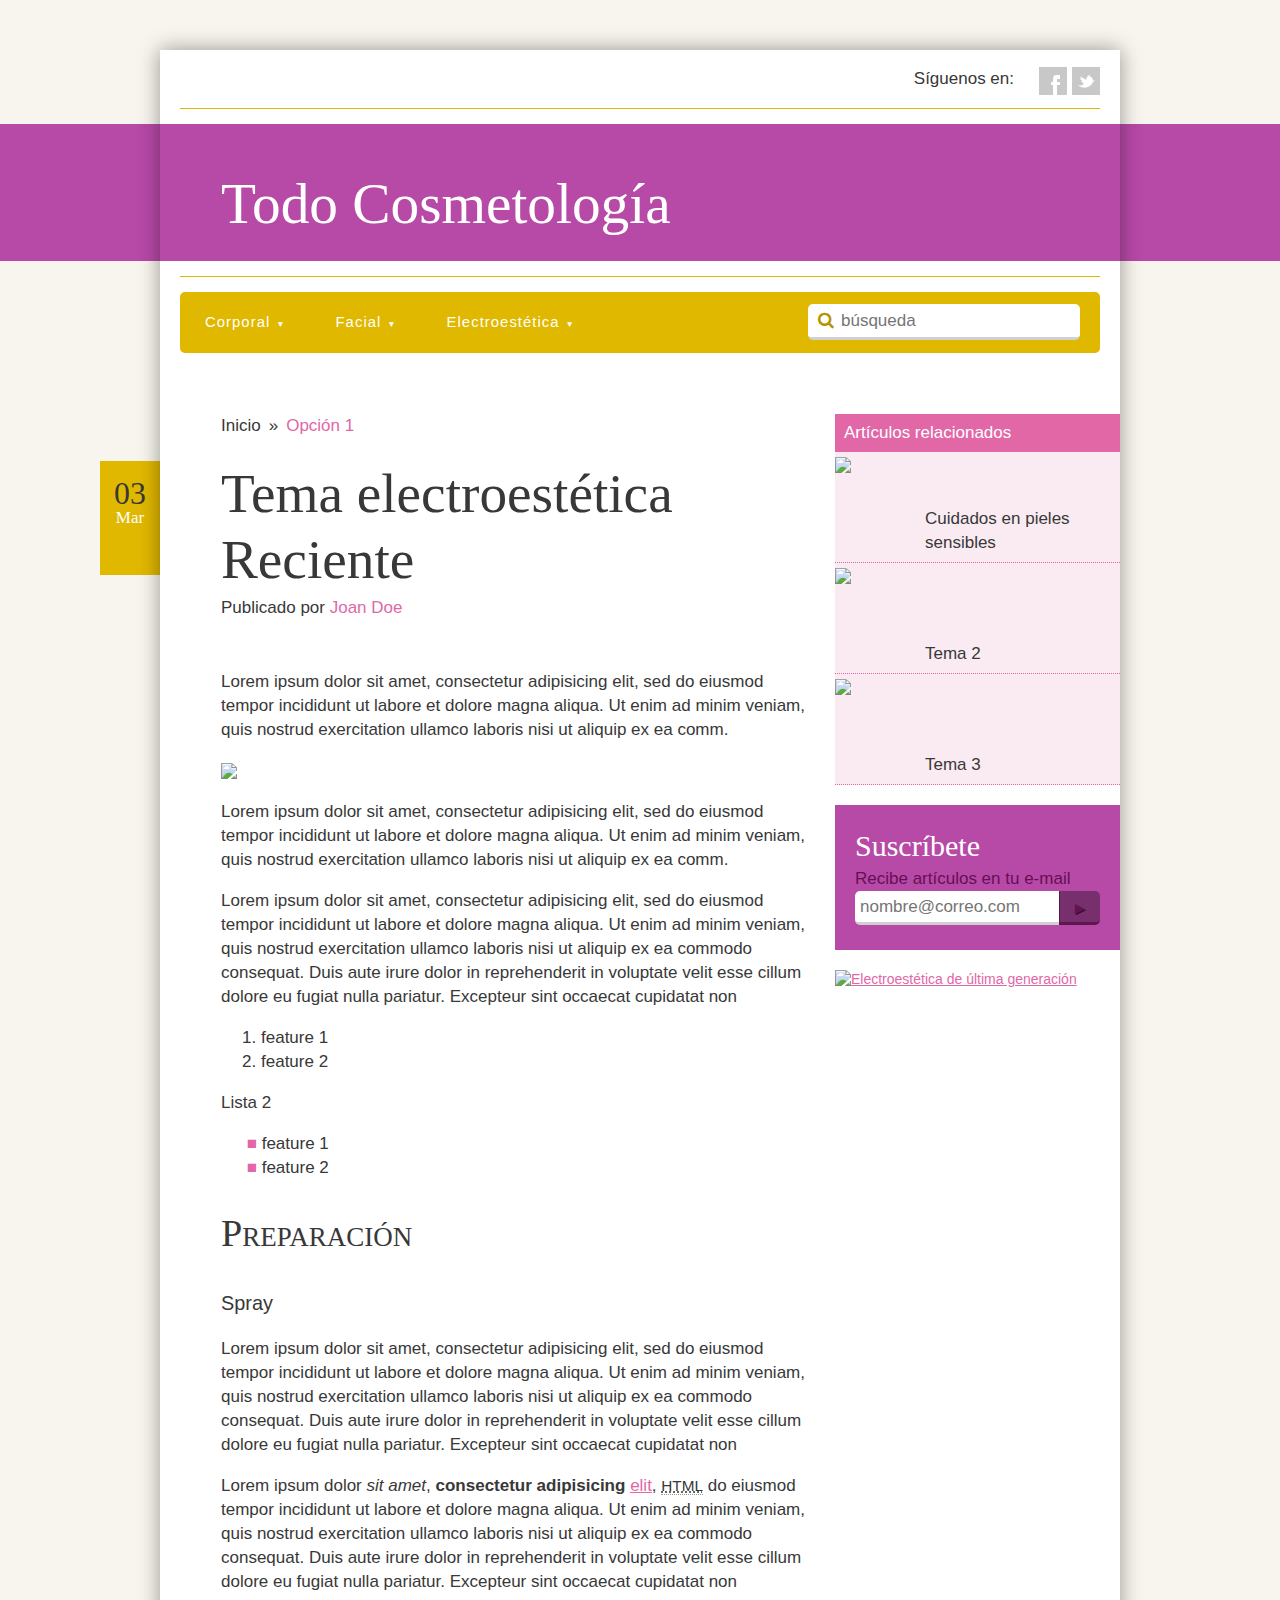
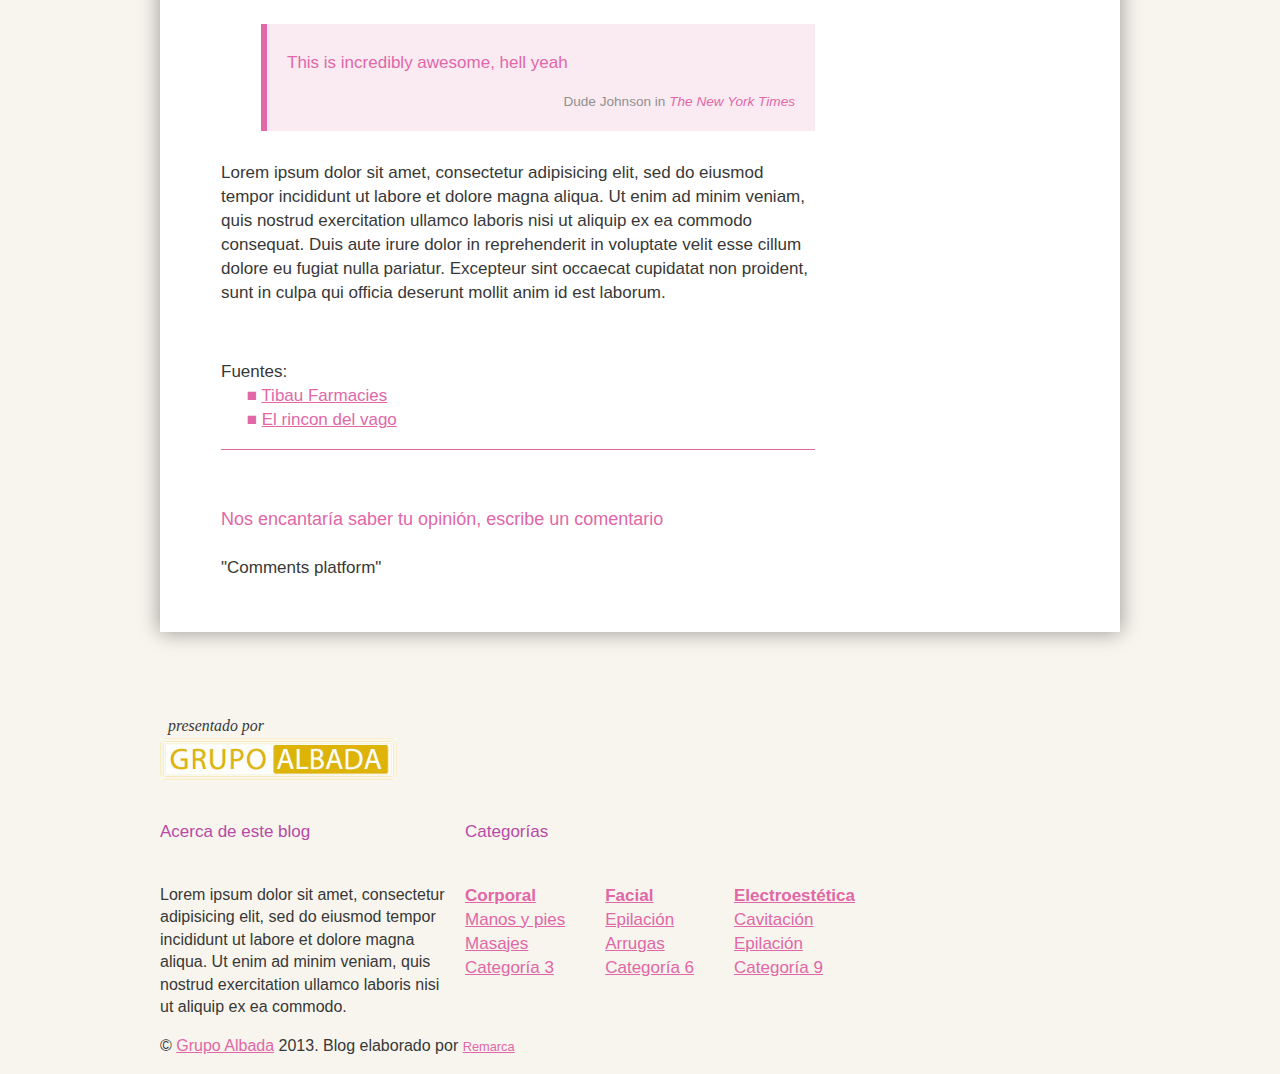
==== commit 2094955e: "Footer" ====
--- a/index.html
+++ b/index.html
@@ -207,42 +207,45 @@
 				</div>
 			</aside> <!-- END of Sidebar -->
 		</div> <!-- END of page-wrap -->
-		<footer class="page-width">
+		
+		<footer class="page-width clearfix">
 		<div id="grupoalbada" class="page-width">
 			<SPAN>presentado por</SPAN>
 			<a href="#"><img src="img/albada-logo.jpg" alt="Grupo Albada"/></a>
 		</div>
-		<div>
-			<H6>Acerca de este blog</H6>
-			<p>Lorem ipsum dolor sit amet, consectetur adipisicing elit, sed do eiusmod
-			tempor incididunt ut labore et dolore magna aliqua. Ut enim ad minim veniam,
-			quis nostrud exercitation ullamco laboris nisi ut aliquip ex ea commodo.</p>
-		</div>
-		<div>
-			<h6>Categorías</h6>
-			<ul>
-				<li><strong><a href="#">Corporal</a></strong>
-					<ul>
-						<li><a href="#">Manos y pies</a></li>
-						<li><a href="#">Masajes</a></li>
-						<li><a href="#">Categoría 3</a></li>
-					</ul>
-				</li>
-				<li><strong><a href="#">Facial</a></strong>
-					<ul>
-						<li><a href="#">Epilación</a></li>
-						<li><a href="#">Arrugas</a></li>
-						<li><a href="#">Categoría 6</a></li>
-					</ul>
-				</li>
-				<li><strong><a href="#">Electroestética</a></strong>
-					<ul>
-						<li><a href="#">Cavitación</a></li>
-						<li><a href="#">Epilación</a></li>
-						<li><a href="#">Categoría 9</a></li> 
-					</ul>
-				</li>
-			</ul>
+		<div class="page-width">
+			<div id="about">
+				<H6>Acerca de este blog</H6>
+				<p>Lorem ipsum dolor sit amet, consectetur adipisicing elit, sed do eiusmod
+				tempor incididunt ut labore et dolore magna aliqua. Ut enim ad minim veniam,
+				quis nostrud exercitation ullamco laboris nisi ut aliquip ex ea commodo.</p>
+			</div>
+			<nav>
+				<h6>Categorías</h6>
+				<ul>
+					<li><strong><a href="#">Corporal</a></strong>
+						<ul>
+							<li><a href="#">Manos y pies</a></li>
+							<li><a href="#">Masajes</a></li>
+							<li><a href="#">Categoría 3</a></li>
+						</ul>
+					</li>
+					<li><strong><a href="#">Facial</a></strong>
+						<ul>
+							<li><a href="#">Epilación</a></li>
+							<li><a href="#">Arrugas</a></li>
+							<li><a href="#">Categoría 6</a></li>
+						</ul>
+					</li>
+					<li><strong><a href="#">Electroestética</a></strong>
+						<ul>
+							<li><a href="#">Cavitación</a></li>
+							<li><a href="#">Epilación</a></li>
+							<li><a href="#">Categoría 9</a></li> 
+						</ul>
+					</li>
+				</ul>
+			</nav>
 		</div>
 		<div id="copyright">
 			<p>&copy; <a href="#">Grupo Albada</a> 2013. Blog elaborado por <small><a href="#">Remarca</a></small></p>
--- a/css/main.css
+++ b/css/main.css
@@ -246,6 +246,14 @@
 
 .ad-sidebar {
     font-size: .823529412em;
+}
+
+footer h6 { 
+    color: #B749A7;
+}
+
+footer p {
+    font-size: .941176471em;
 }
 
 
@@ -314,7 +322,7 @@
 .twitter { background: url('../img/icons/social/twitter.png') no-repeat; }
 
 #page-wrap {
-    margin: 50px auto 297px;
+    margin: 50px auto 42px;
     background: white;
     box-shadow: 0 0 20px rgba(0,0,0,0.4);
     padding-bottom: 3.058823529em;
@@ -711,6 +719,35 @@
     margin-bottom: 5px;
 }
 
+/* Footer */
+
+#about {
+    width: 29.6875%;
+    float: left;
+}
+
+footer nav {
+    float: right;
+    display: block;
+    width: 68.229166667%;
+    margin-left:20px;
+}
+
+footer nav > ul {
+    float: left;
+    margin: 0;
+}
+
+footer nav > ul > li {
+    float: left;
+    margin-right: 40px;
+}
+
+#copyright {
+    width: 100%;
+    clear: both;
+}
+
 /* ==========================================================================
    Helper classes
    ========================================================================== */
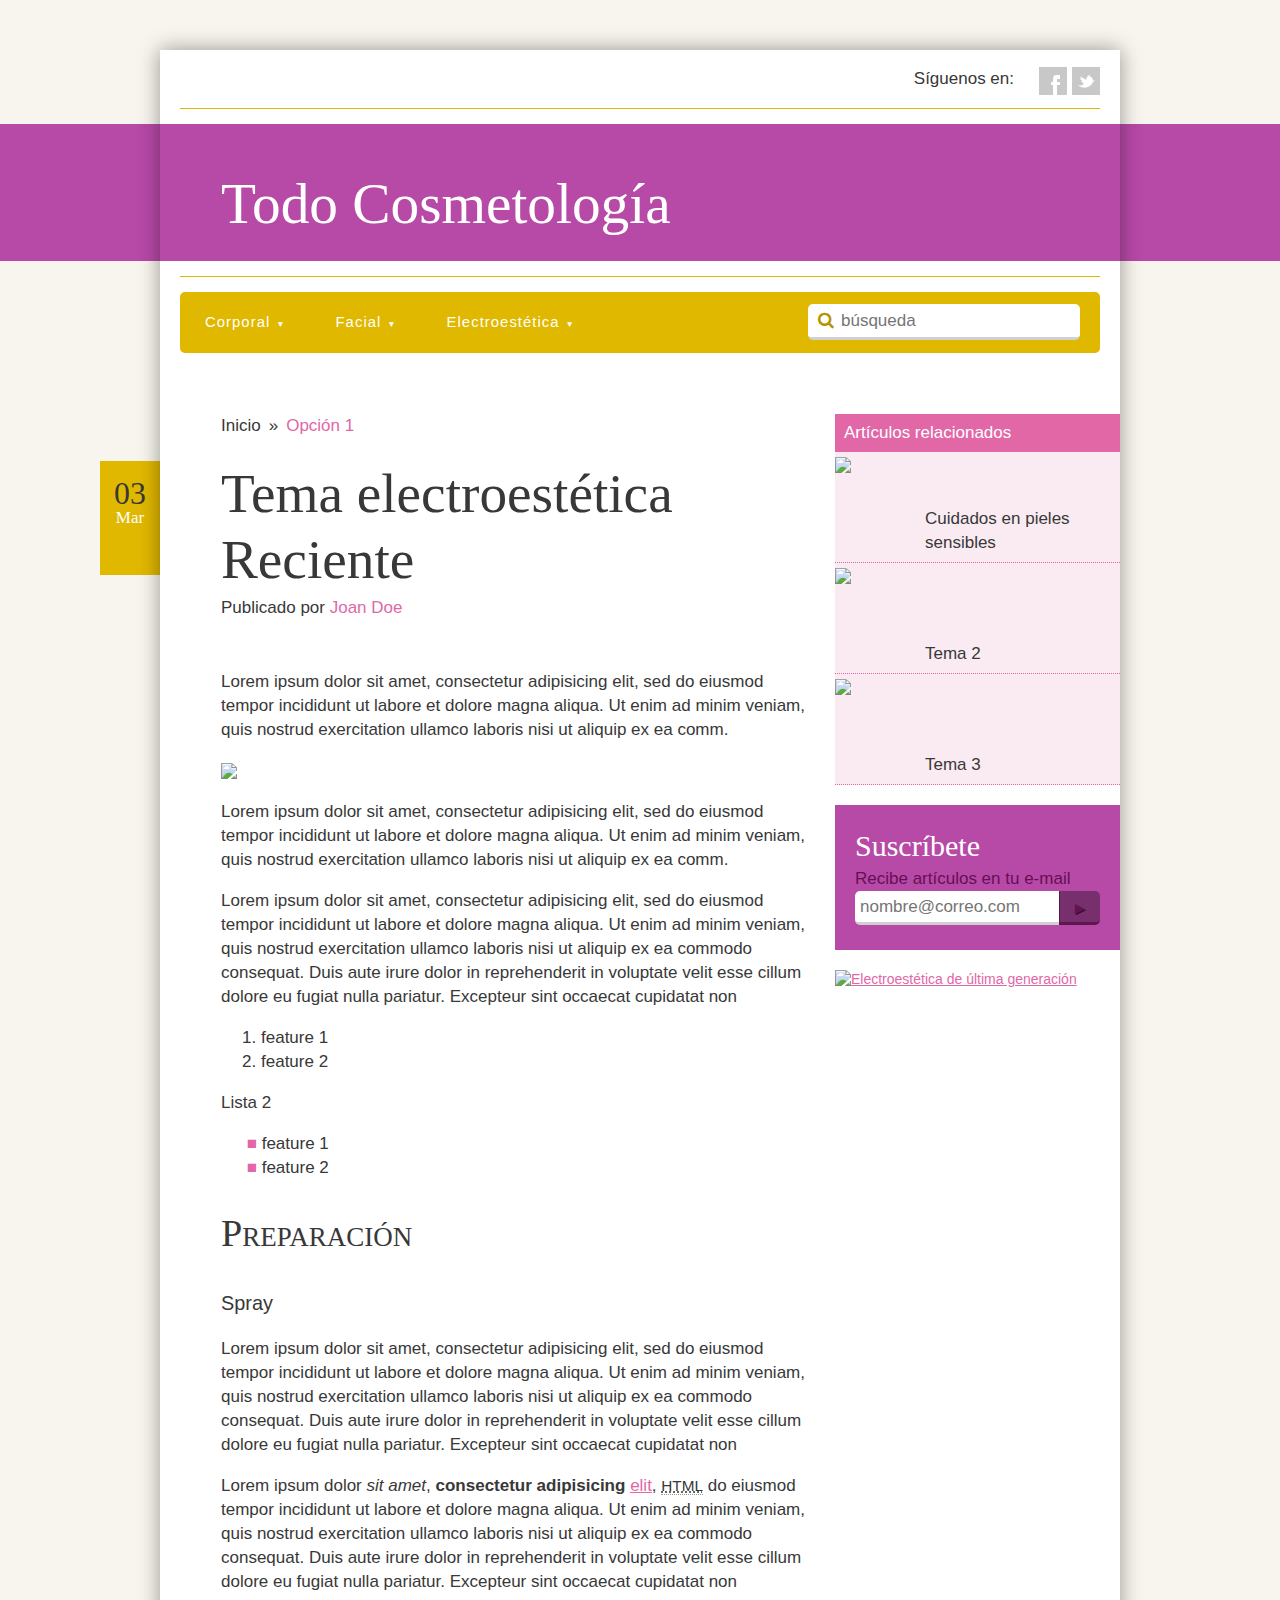
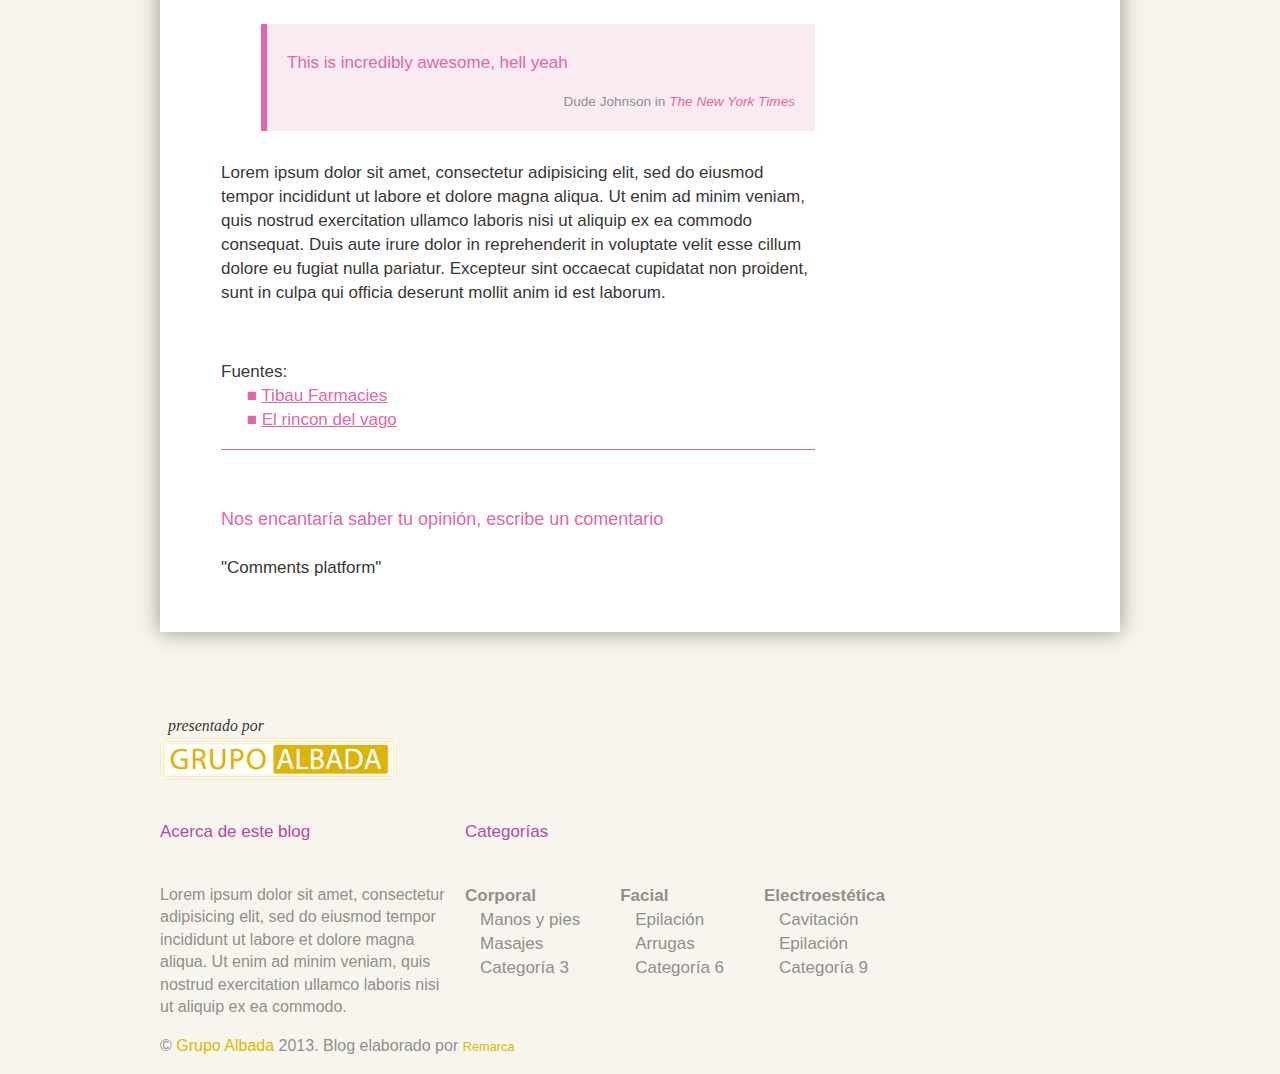
==== commit 6ad47ef1: "Footer design" ====
--- a/index.html
+++ b/index.html
@@ -248,7 +248,7 @@
 			</nav>
 		</div>
 		<div id="copyright">
-			<p>&copy; <a href="#">Grupo Albada</a> 2013. Blog elaborado por <small><a href="#">Remarca</a></small></p>
+			<p>&copy; <a href="http://www.grupoalbada.com.mx">Grupo Albada</a> 2013. Blog elaborado por <small><a href="#">Remarca</a></small></p>
 		</div>
 
 		</footer>
--- a/css/main.css
+++ b/css/main.css
@@ -210,6 +210,10 @@
 #comments h4 {
     color: #E167A7;
     font-size: 1.058823529em; 
+}
+
+footer a {
+    text-decoration: none;
 }
 
 /* Sidebar */
@@ -254,6 +258,25 @@
 
 footer p {
     font-size: .941176471em;
+    color:#909090;
+}
+
+footer nav a {
+    text-decoration: none;
+    color:#909090;
+}
+
+footer nav a:hover {
+    border-bottom: 2px solid;
+    color: #B749A7;
+    -webkit-transition: all .15s ease;
+       -moz-transition: all .15s ease;
+         -o-transition: all .15s ease;
+            transition: all .15s ease;
+}
+
+#copyright a {
+    color: #E1B800;
 }
 
 
@@ -743,6 +766,10 @@
     margin-right: 40px;
 }
 
+footer nav > ul > li > ul li {
+    margin-left: 15px;
+}
+
 #copyright {
     width: 100%;
     clear: both;
